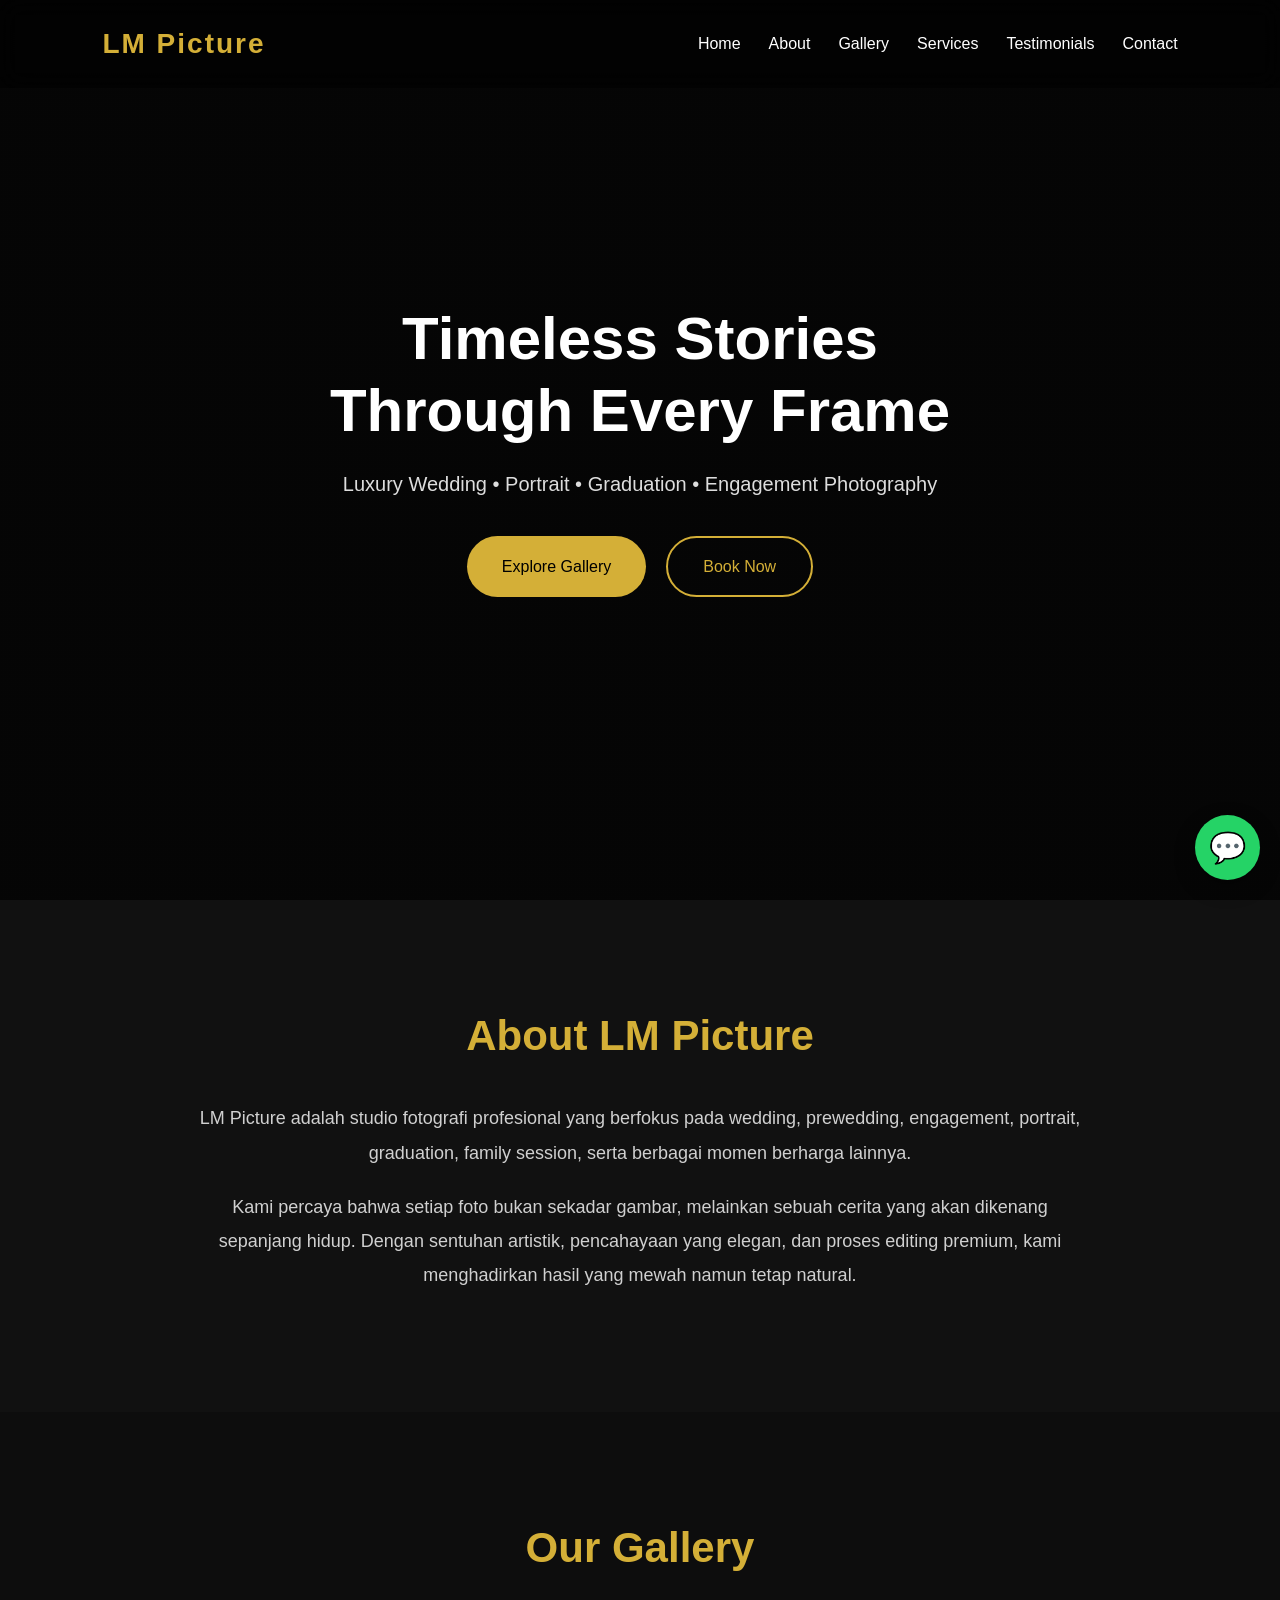
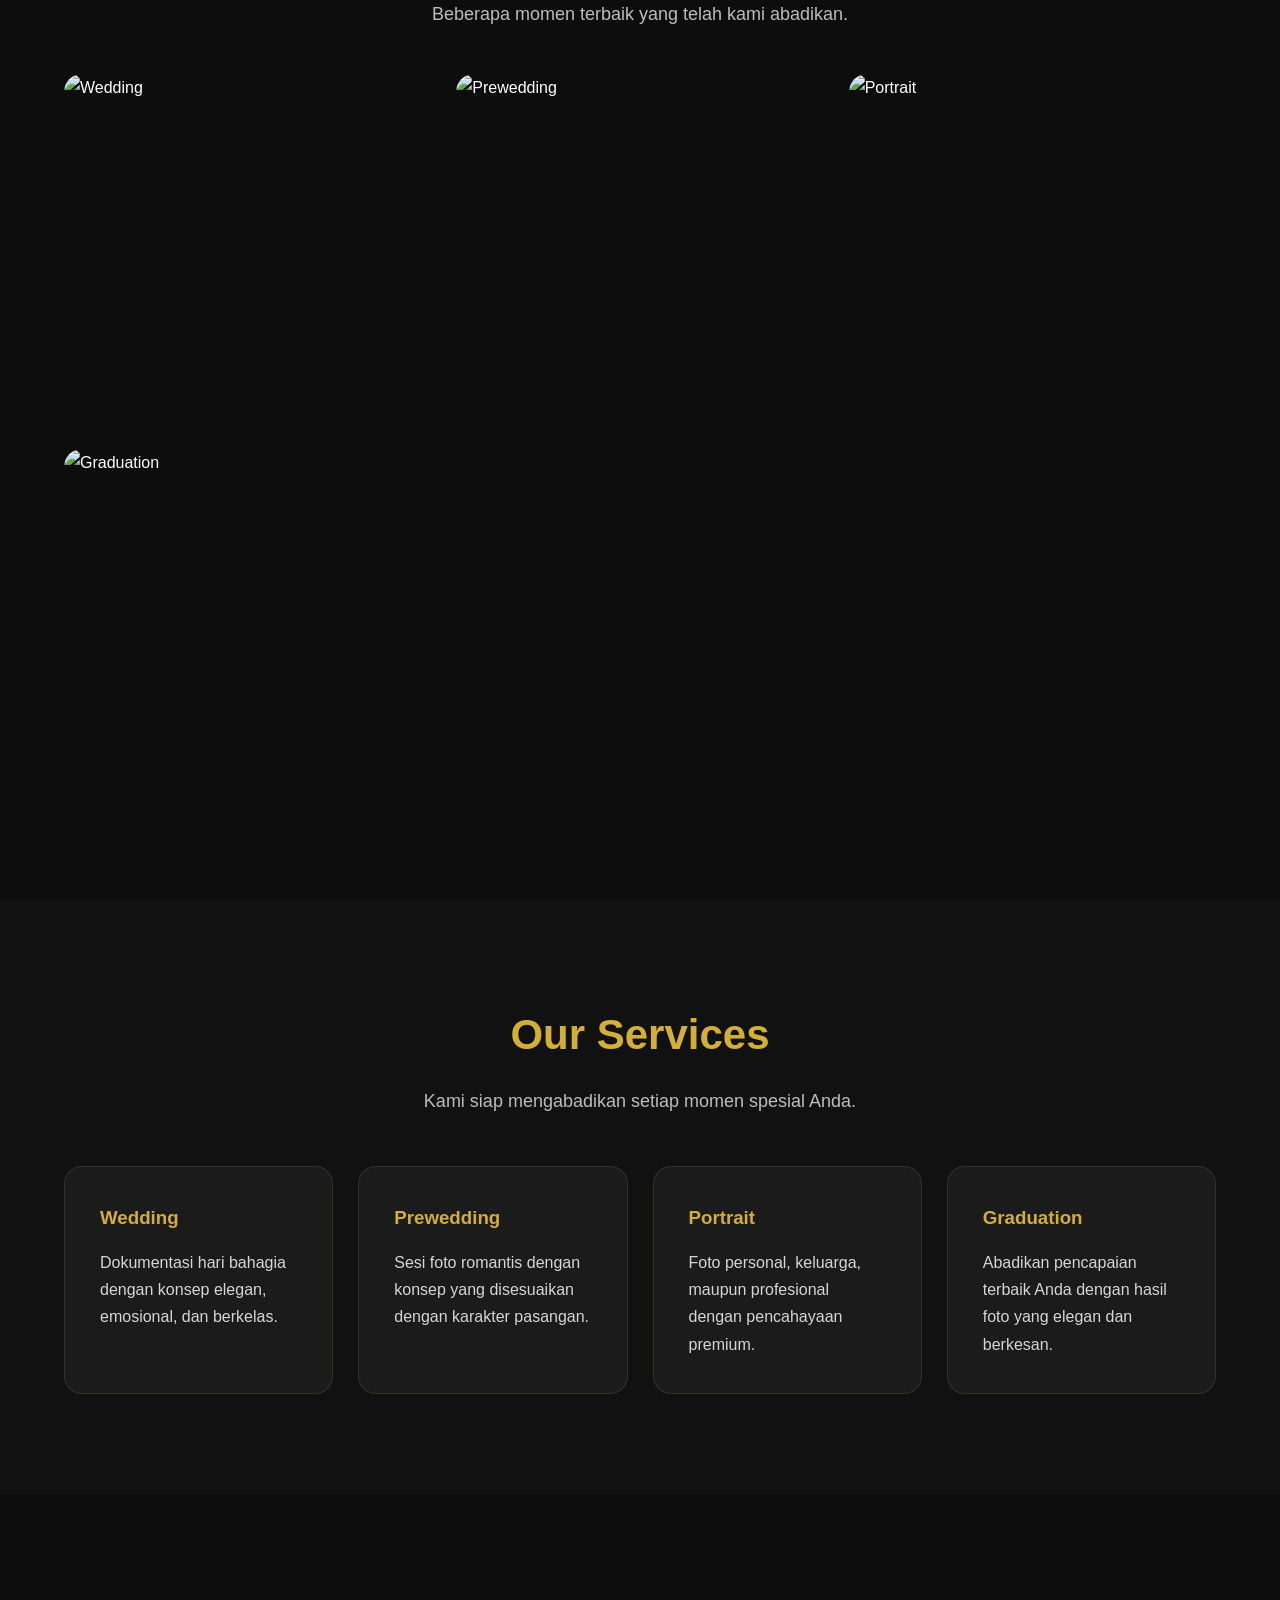
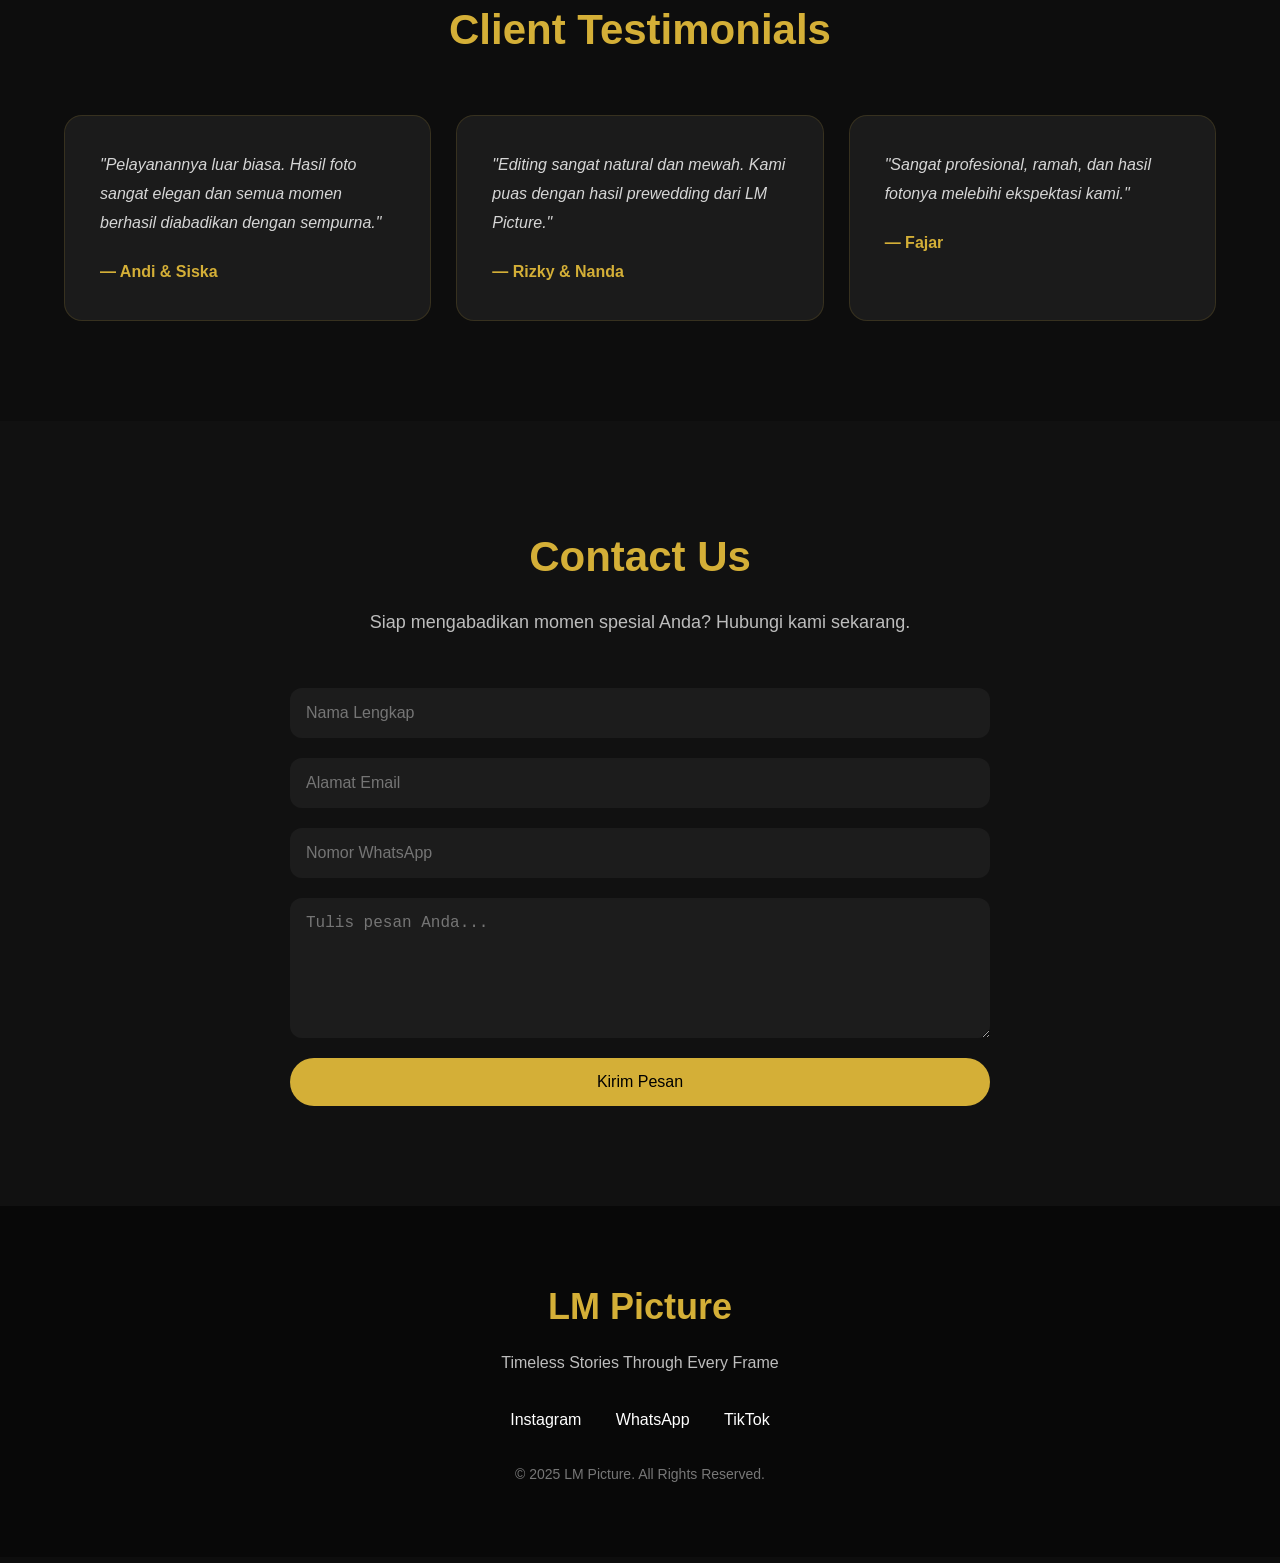
==== index.html @ 42b608bb "Update index.html" ====
<!DOCTYPE html>
<html lang="id">
<head>

    <meta charset="UTF-8">
    <meta name="viewport" content="width=device-width, initial-scale=1.0">
  <meta name="google-site-verification" content="Y_Mm0IVARkYMe7KvD1c83qZyPgPc2Y4p5voaNxa25Vs" /> 

    <title>LM Picture | Luxury Wedding & Portrait Photography</title>

    <meta name="description" content="LM Picture - Jasa fotografi wedding, prewedding, portrait, graduation dan event profesional.">

    <meta name="keywords" content="Wedding Photography, Prewedding, Portrait, Graduation, LM Picture">

    <meta name="author" content="LM Picture">

    <link rel="stylesheet" href="style.css">

</head>

<body>

<!-- ========================= -->
<!-- HEADER -->
<!-- ========================= -->

<header>

    <div class="logo">
        LM Picture
    </div>

    <div class="menu-toggle" id="menu-toggle">
        ☰
    </div>

    <nav id="navbar">

        <a href="#home">Home</a>

        <a href="#about">About</a>

        <a href="#gallery">Gallery</a>

        <a href="#services">Services</a>

        <a href="#testimonials">Testimonials</a>

        <a href="#contact">Contact</a>

    </nav>

</header>


<!-- ========================= -->
<!-- HERO -->
<!-- ========================= -->

<section id="home" class="hero">

    <div class="hero-content">

        <h1>
            Timeless Stories <br>
            Through Every Frame
        </h1>

        <p>
            Luxury Wedding • Portrait • Graduation • Engagement Photography
        </p>

        <div class="hero-buttons">

            <button id="explore">
                Explore Gallery
            </button>

            <a href="#contact" class="btn-secondary">
                Book Now
            </a>

        </div>

    </div>

</section>


<!-- ========================= -->
<!-- ABOUT -->
<!-- ========================= -->

<section id="about" class="about">

    <div class="container">

        <h2>About LM Picture</h2>

        <p>

            LM Picture adalah studio fotografi profesional yang berfokus
            pada wedding, prewedding, engagement, portrait, graduation,
            family session, serta berbagai momen berharga lainnya.

        </p>

        <p>

            Kami percaya bahwa setiap foto bukan sekadar gambar,
            melainkan sebuah cerita yang akan dikenang sepanjang hidup.
            Dengan sentuhan artistik, pencahayaan yang elegan,
            dan proses editing premium,
            kami menghadirkan hasil yang mewah namun tetap natural.

        </p>

    </div>

</section>
<!-- ========================= -->
<!-- GALLERY -->
<!-- ========================= -->

<section id="gallery" class="gallery">

    <div class="container">

        <h2>Our Gallery</h2>

        <p class="section-subtitle">
            Beberapa momen terbaik yang telah kami abadikan.
        </p>

        <div class="gallery-grid">

            <div class="gallery-item">
                <img src="https://images.unsplash.com/photo-1511285560929-80b456fea0bc?auto=format&fit=crop&w=800&q=80" alt="Wedding">
            </div>

            <div class="gallery-item">
                <img src="https://images.unsplash.com/photo-1519741497674-611481863552?auto=format&fit=crop&w=800&q=80" alt="Prewedding">
            </div>

            <div class="gallery-item">
                <img src="https://images.unsplash.com/photo-1520854221256-17451cc331bf?auto=format&fit=crop&w=800&q=80" alt="Portrait">
            </div>

            <div class="gallery-item">
                <img src="https://images.unsplash.com/photo-1515934751635-c81c6bc9a2d8?auto=format&fit=crop&w=800&q=80" alt="Graduation">
            </div>

        </div>

    </div>

</section>

<!-- ========================= -->
<!-- SERVICES -->
<!-- ========================= -->

<section id="services" class="services">

    <div class="container">

        <h2>Our Services</h2>

        <p class="section-subtitle">
            Kami siap mengabadikan setiap momen spesial Anda.
        </p>

        <div class="service-grid">

            <div class="card">
                <h3>Wedding</h3>
                <p>
                    Dokumentasi hari bahagia dengan konsep elegan,
                    emosional, dan berkelas.
                </p>
            </div>

            <div class="card">
                <h3>Prewedding</h3>
                <p>
                    Sesi foto romantis dengan konsep yang disesuaikan
                    dengan karakter pasangan.
                </p>
            </div>

            <div class="card">
                <h3>Portrait</h3>
                <p>
                    Foto personal, keluarga, maupun profesional
                    dengan pencahayaan premium.
                </p>
            </div>

            <div class="card">
                <h3>Graduation</h3>
                <p>
                    Abadikan pencapaian terbaik Anda dengan hasil
                    foto yang elegan dan berkesan.
                </p>
            </div>

        </div>

    </div>

</section>

<!-- ========================= -->
<!-- TESTIMONIALS -->
<!-- ========================= -->

<section id="testimonials" class="testimonials">

    <div class="container">

        <h2>Client Testimonials</h2>

        <div class="testimonial-grid">

            <div class="testimonial-card">

                <p>
                    "Pelayanannya luar biasa. Hasil foto sangat elegan
                    dan semua momen berhasil diabadikan dengan sempurna."
                </p>

                <h4>— Andi & Siska</h4>

            </div>

            <div class="testimonial-card">

                <p>
                    "Editing sangat natural dan mewah. Kami puas dengan
                    hasil prewedding dari LM Picture."
                </p>

                <h4>— Rizky & Nanda</h4>

            </div>

            <div class="testimonial-card">

                <p>
                    "Sangat profesional, ramah, dan hasil fotonya
                    melebihi ekspektasi kami."
                </p>

                <h4>— Fajar</h4>

            </div>

        </div>

    </div>

</section>
<!-- ========================= -->
<!-- CONTACT -->
<!-- ========================= -->

<section id="contact" class="contact">

    <div class="container">

        <h2>Contact Us</h2>

        <p class="section-subtitle">
            Siap mengabadikan momen spesial Anda? Hubungi kami sekarang.
        </p>

        <form id="contact-form">

            <input
                type="text"
                placeholder="Nama Lengkap"
                required
            >

            <input
                type="email"
                placeholder="Alamat Email"
                required
            >

            <input
                type="text"
                placeholder="Nomor WhatsApp"
            >

            <textarea
                rows="6"
                placeholder="Tulis pesan Anda..."
                required
            ></textarea>

            <button type="submit">
                Kirim Pesan
            </button>

        </form>

    </div>

</section>

<!-- ========================= -->
<!-- FOOTER -->
<!-- ========================= -->

<footer>

    <div class="container">

        <h2>LM Picture</h2>

        <p>
            Timeless Stories Through Every Frame
        </p>

        <div class="footer-links">

            <a
                href="https://instagram.com/"
                target="_blank"
            >
                Instagram
            </a>

            <a
                href="https://wa.me/6285184299848"
                target="_blank"
            >
                WhatsApp
            </a>

            <a
                href="https://tiktok.com/"
                target="_blank"
            >
                TikTok
            </a>

        </div>

        <p class="copyright">

            © 2025 LM Picture.
            All Rights Reserved.

        </p>

    </div>

</footer>

<!-- ========================= -->
<!-- FLOATING WHATSAPP -->
<!-- ========================= -->

<a
    href="https://wa.me/6285184299848"
    class="wa-button"
    target="_blank"
    aria-label="Chat WhatsApp"
>
    💬
</a>

<!-- ========================= -->
<!-- JAVASCRIPT -->
<!-- ========================= -->

<script src="script.js"></script>

</body>
</html>
---- style.css ----
/* =======================================
   LM Picture v1.0
   Luxury Photography Website
======================================= */

/* ===== RESET ===== */

*{
    margin:0;
    padding:0;
    box-sizing:border-box;
}

html{
    scroll-behavior:smooth;
}

body{
    font-family:Arial, Helvetica, sans-serif;
    background:#0d0d0d;
    color:#ffffff;
    line-height:1.7;
}

/* ===== CONTAINER ===== */

.container{
    width:90%;
    max-width:1200px;
    margin:auto;
}

/* ===== HEADER ===== */

header{
    position:fixed;
    top:0;
    left:0;
    width:100%;
    padding:20px 8%;
    display:flex;
    justify-content:space-between;
    align-items:center;
    background:rgba(0,0,0,.55);
    backdrop-filter:blur(12px);
    z-index:1000;
}

.logo{
    font-size:28px;
    font-weight:bold;
    letter-spacing:2px;
    color:#d4af37;
}

nav{
    display:flex;
    gap:28px;
}

nav a{
    color:#ffffff;
    text-decoration:none;
    transition:.3s;
    font-size:16px;
}

nav a:hover{
    color:#d4af37;
}

.menu-toggle{
    display:none;
    font-size:30px;
    color:white;
    cursor:pointer;
}

/* ===== HERO ===== */

.hero{
    min-height:100vh;
    display:flex;
    justify-content:center;
    align-items:center;
    text-align:center;
    padding:120px 20px;

    background:
    linear-gradient(
        rgba(0,0,0,.60),
        rgba(0,0,0,.60)
    ),

    url("https://images.unsplash.com/photo-1511285560929-80b456fea0bc?auto=format&fit=crop&w=1600&q=80");

    background-size:cover;
    background-position:center;
}

.hero-content{
    max-width:850px;
}

.hero h1{
    font-size:60px;
    margin-bottom:20px;
    line-height:1.2;
}

.hero p{
    color:#dddddd;
    font-size:20px;
    margin-bottom:35px;
}

.hero-buttons{
    display:flex;
    justify-content:center;
    gap:20px;
    flex-wrap:wrap;
}

button,
.btn-secondary{

    padding:15px 35px;

    border:none;

    border-radius:40px;

    text-decoration:none;

    cursor:pointer;

    transition:.3s;

    font-size:16px;
}

button{
    background:#d4af37;
    color:black;
}

button:hover{
    transform:translateY(-4px);
}

.btn-secondary{
    border:2px solid #d4af37;
    color:#d4af37;
}

.btn-secondary:hover{
    background:#d4af37;
    color:black;
}
/* =======================================
   ABOUT
======================================= */

.about{
    padding:100px 0;
    background:#111111;
}

.about h2{
    text-align:center;
    font-size:42px;
    color:#d4af37;
    margin-bottom:30px;
}

.about p{
    max-width:900px;
    margin:20px auto;
    text-align:center;
    color:#d0d0d0;
    font-size:18px;
    line-height:1.9;
}

/* =======================================
   GALLERY
======================================= */

.gallery{
    padding:100px 0;
    background:#0d0d0d;
}

.gallery h2{
    text-align:center;
    font-size:42px;
    color:#d4af37;
}

.section-subtitle{
    text-align:center;
    color:#bdbdbd;
    margin:15px 0 45px;
    font-size:18px;
}

.gallery-grid{
    display:grid;
    grid-template-columns:repeat(auto-fit,minmax(280px,1fr));
    gap:25px;
}

.gallery-item{
    overflow:hidden;
    border-radius:18px;
    cursor:pointer;
    position:relative;
}

.gallery-item img{
    width:100%;
    height:350px;
    object-fit:cover;
    display:block;
    transition:transform .5s ease;
}

.gallery-item:hover img{
    transform:scale(1.08);
}

.gallery-item::after{
    content:"";
    position:absolute;
    inset:0;
    background:rgba(212,175,55,.15);
    opacity:0;
    transition:.4s;
}

.gallery-item:hover::after{
    opacity:1;
}
/* =======================================
   SERVICES
======================================= */

.services{
    padding:100px 0;
    background:#111111;
}

.services h2{
    text-align:center;
    font-size:42px;
    color:#d4af37;
}

.service-grid{
    margin-top:50px;
    display:grid;
    grid-template-columns:repeat(auto-fit,minmax(250px,1fr));
    gap:25px;
}

.card{
    background:#1b1b1b;
    padding:35px;
    border-radius:18px;
    border:1px solid rgba(212,175,55,.15);
    transition:.35s;
}

.card:hover{
    transform:translateY(-8px);
    border-color:#d4af37;
    box-shadow:0 15px 35px rgba(212,175,55,.18);
}

.card h3{
    color:#d4af37;
    margin-bottom:15px;
}

.card p{
    color:#d6d6d6;
}


/* =======================================
   TESTIMONIAL
======================================= */

.testimonials{
    padding:100px 0;
    background:#0d0d0d;
}

.testimonials h2{
    text-align:center;
    font-size:42px;
    color:#d4af37;
    margin-bottom:50px;
}

.testimonial-grid{
    display:grid;
    grid-template-columns:repeat(auto-fit,minmax(280px,1fr));
    gap:25px;
}

.testimonial-card{
    background:#1b1b1b;
    padding:35px;
    border-radius:18px;
    border:1px solid rgba(212,175,55,.15);
    transition:.35s;
}

.testimonial-card:hover{
    transform:translateY(-8px);
    border-color:#d4af37;
}

.testimonial-card p{
    color:#d6d6d6;
    line-height:1.8;
    font-style:italic;
}

.testimonial-card h4{
    margin-top:20px;
    color:#d4af37;
}


/* =======================================
   CONTACT
======================================= */

.contact{
    padding:100px 0;
    background:#111111;
}

.contact h2{
    text-align:center;
    font-size:42px;
    color:#d4af37;
}

form{
    max-width:700px;
    margin:50px auto 0;
    display:flex;
    flex-direction:column;
    gap:20px;
}

input,
textarea{
    padding:16px;
    border:none;
    border-radius:12px;
    background:#1c1c1c;
    color:white;
    font-size:16px;
}

input:focus,
textarea:focus{
    outline:2px solid #d4af37;
}


/* =======================================
   FOOTER
======================================= */

footer{
    background:#080808;
    padding:70px 0;
    text-align:center;
}

footer h2{
    color:#d4af37;
    font-size:36px;
}

footer p{
    color:#bdbdbd;
    margin-top:12px;
}

.footer-links{
    margin:30px 0;
}

.footer-links a{
    color:white;
    text-decoration:none;
    margin:0 15px;
    transition:.3s;
}

.footer-links a:hover{
    color:#d4af37;
}

.copyright{
    margin-top:30px;
    font-size:14px;
    color:#777;
}


/* =======================================
   WHATSAPP
======================================= */

.wa-button{
    position:fixed;
    right:20px;
    bottom:20px;
    width:65px;
    height:65px;
    border-radius:50%;
    background:#25D366;
    color:white;
    text-decoration:none;
    display:flex;
    justify-content:center;
    align-items:center;
    font-size:30px;
    box-shadow:0 8px 20px rgba(0,0,0,.35);
    transition:.3s;
    z-index:999;
}

.wa-button:hover{
    transform:scale(1.1);
}


/* =======================================
   SCROLL ANIMATION
======================================= */

.fade{
    opacity:0;
    transform:translateY(40px);
    transition:.8s;
}

.fade.show{
    opacity:1;
    transform:translateY(0);
}


/* =======================================
   MOBILE RESPONSIVE
======================================= */

@media (max-width:768px){

    header{
        padding:18px 6%;
    }

    .menu-toggle{
        display:block;
        z-index:1001;
    }

    nav{
        display:none;
        flex-direction:column;
        position:absolute;
        top:75px;
        left:0;
        width:100%;
        background:#111111;
        padding:20px 0;
        text-align:center;
    }

    nav.active{
        display:flex;
    }

    nav a{
        margin:12px 0;
    }

    .hero h1{
        font-size:42px;
    }

    .hero p{
        font-size:18px;
    }

    .hero-buttons{
        flex-direction:column;
        align-items:center;
    }

    .gallery-item img{
        height:250px;
    }

}
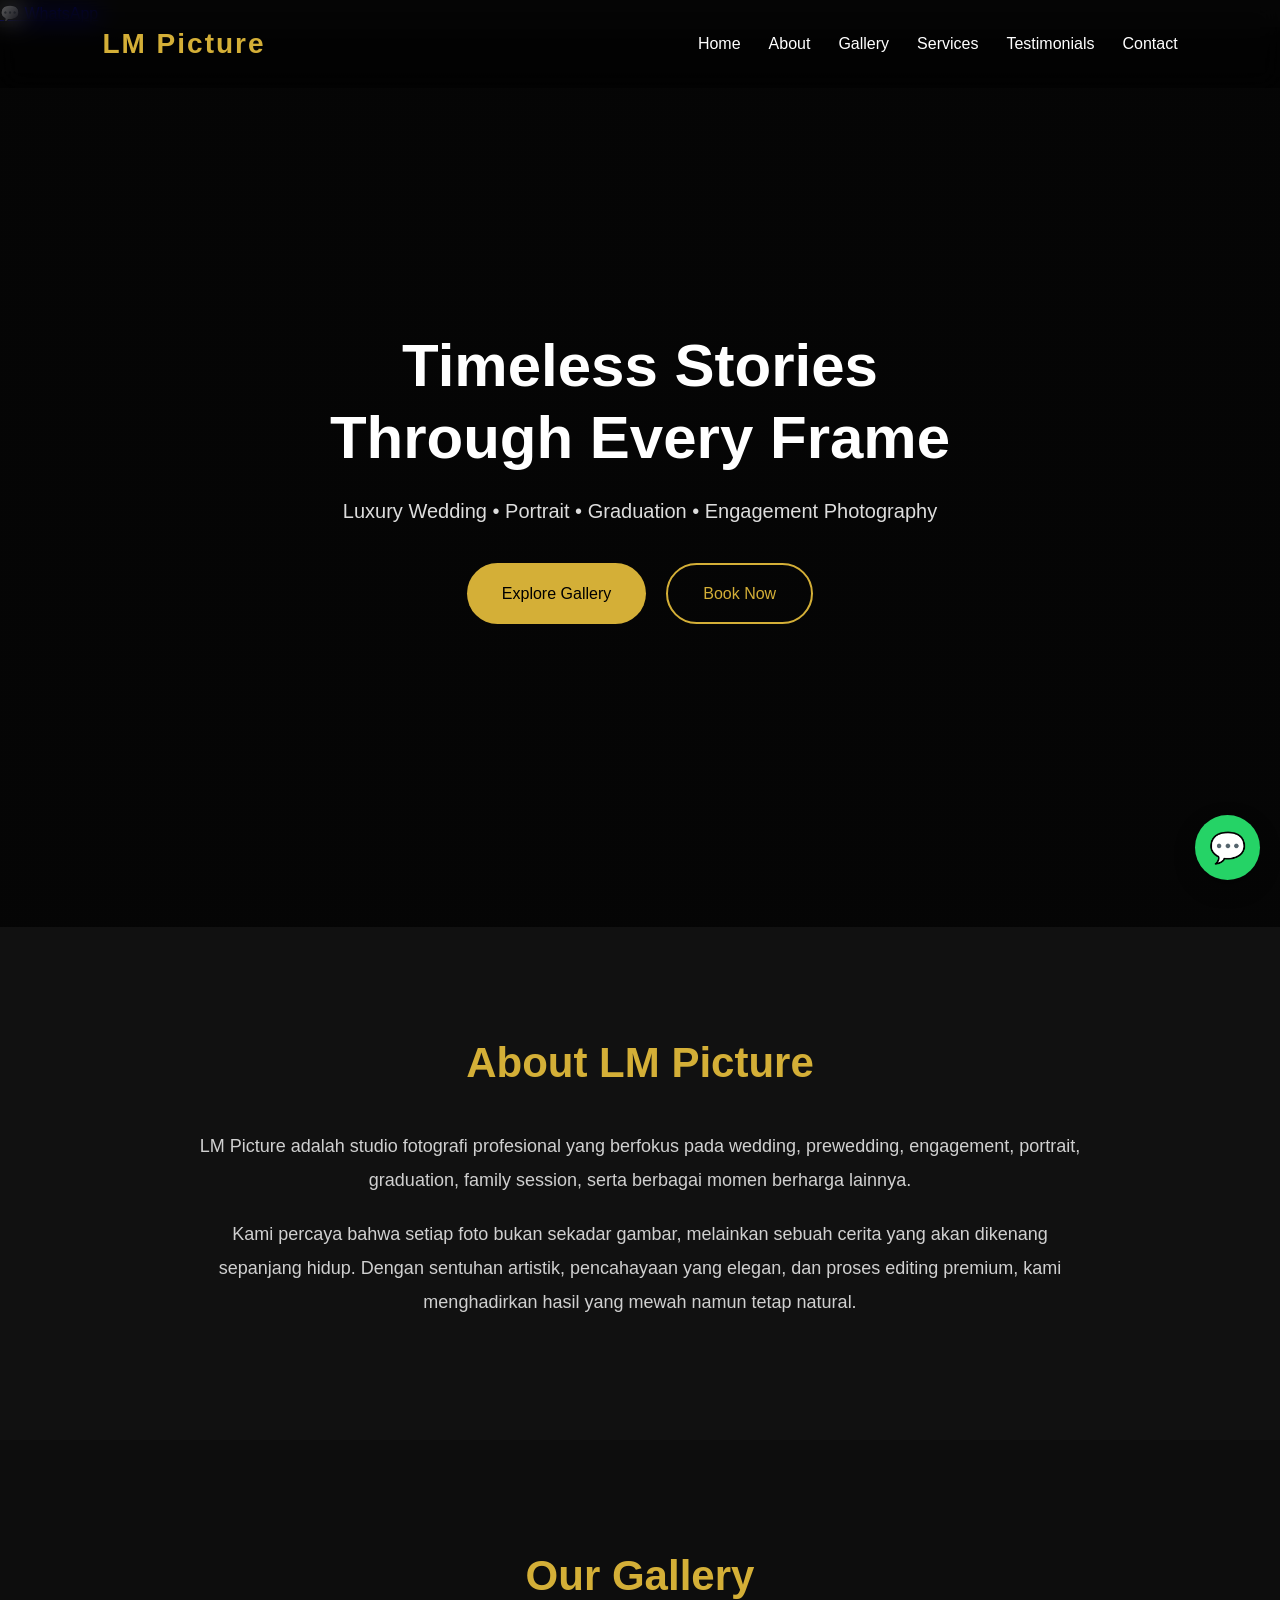
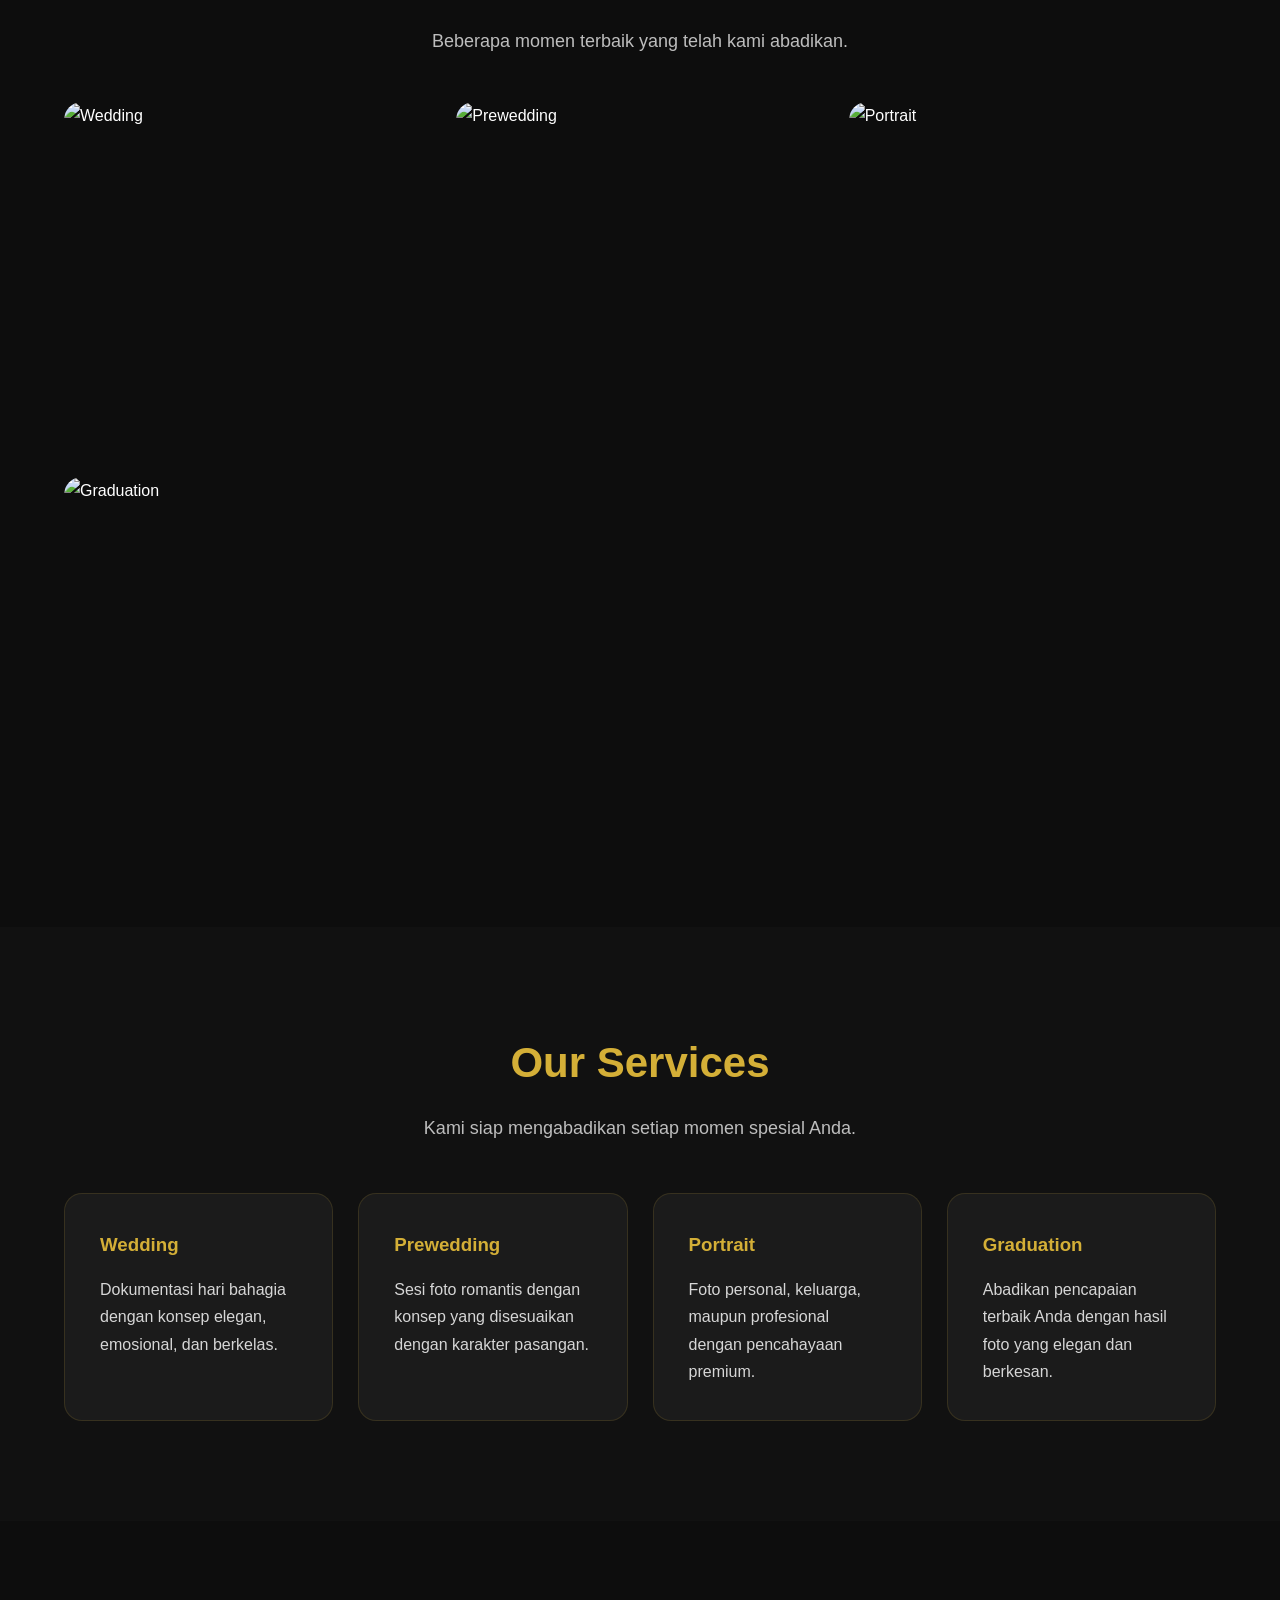
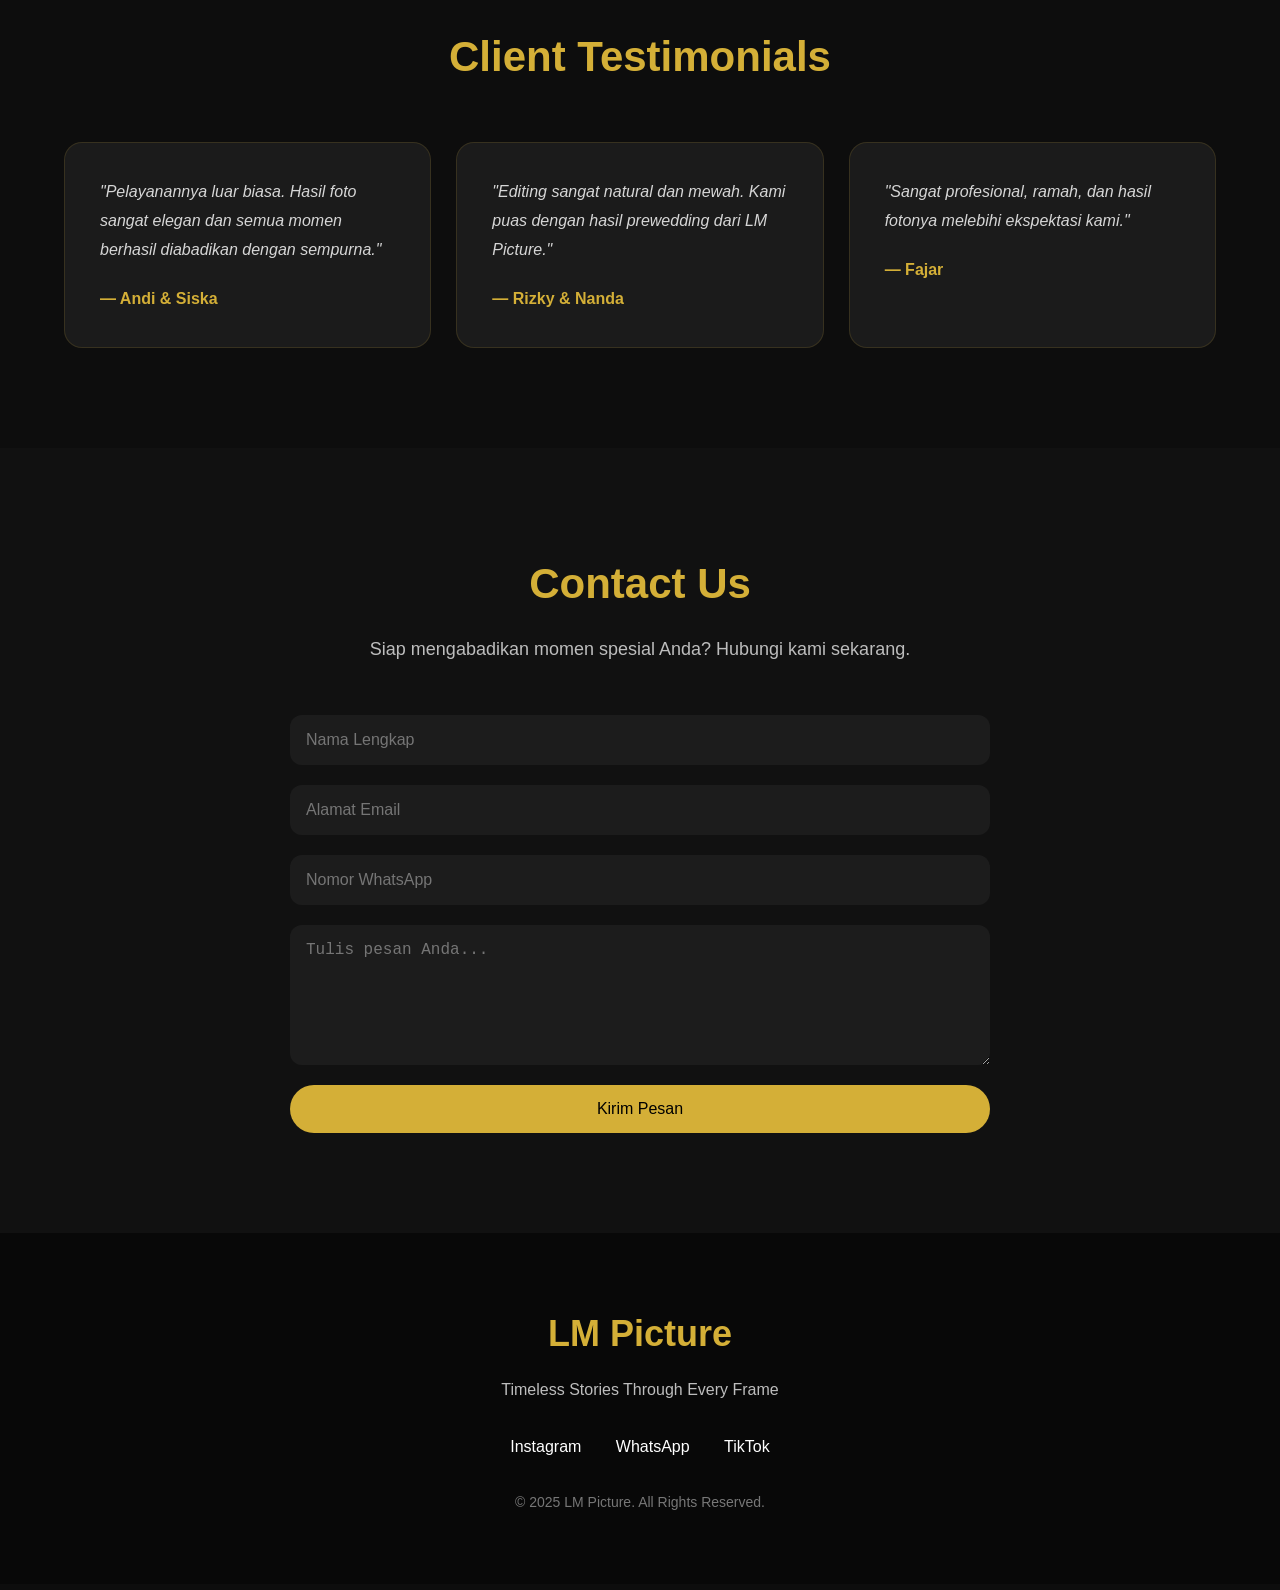
==== commit 7e06a58a: "Update index.html" ====
--- a/index.html
+++ b/index.html
@@ -4,7 +4,7 @@
 
     <meta charset="UTF-8">
     <meta name="viewport" content="width=device-width, initial-scale=1.0">
-  <meta name="google-site-verification" content="Y_Mm0IVARkYMe7KvD1c83qZyPgPc2Y4p5voaNxa25Vs" /> 
+  <meta name="google-site-verification" content="sY4dH1bZcWckP9kSJES3yYrC4U7KrTXXErWtkHQM9bQ" />
 
     <title>LM Picture | Luxury Wedding & Portrait Photography</title>
 
@@ -17,7 +17,12 @@
     <link rel="stylesheet" href="style.css">
 
 </head>
-
+<!-- Floating WhatsApp Button -->
+<a href="https://wa.me/6285184299848?text=Halo%20LM%20Picture,%20saya%20tertarik%20menggunakan%20jasa%20fotografi."
+   class="whatsapp-float"
+   target="_blank">
+    💬 WhatsApp
+</a>
 <body>
 
 <!-- ========================= -->
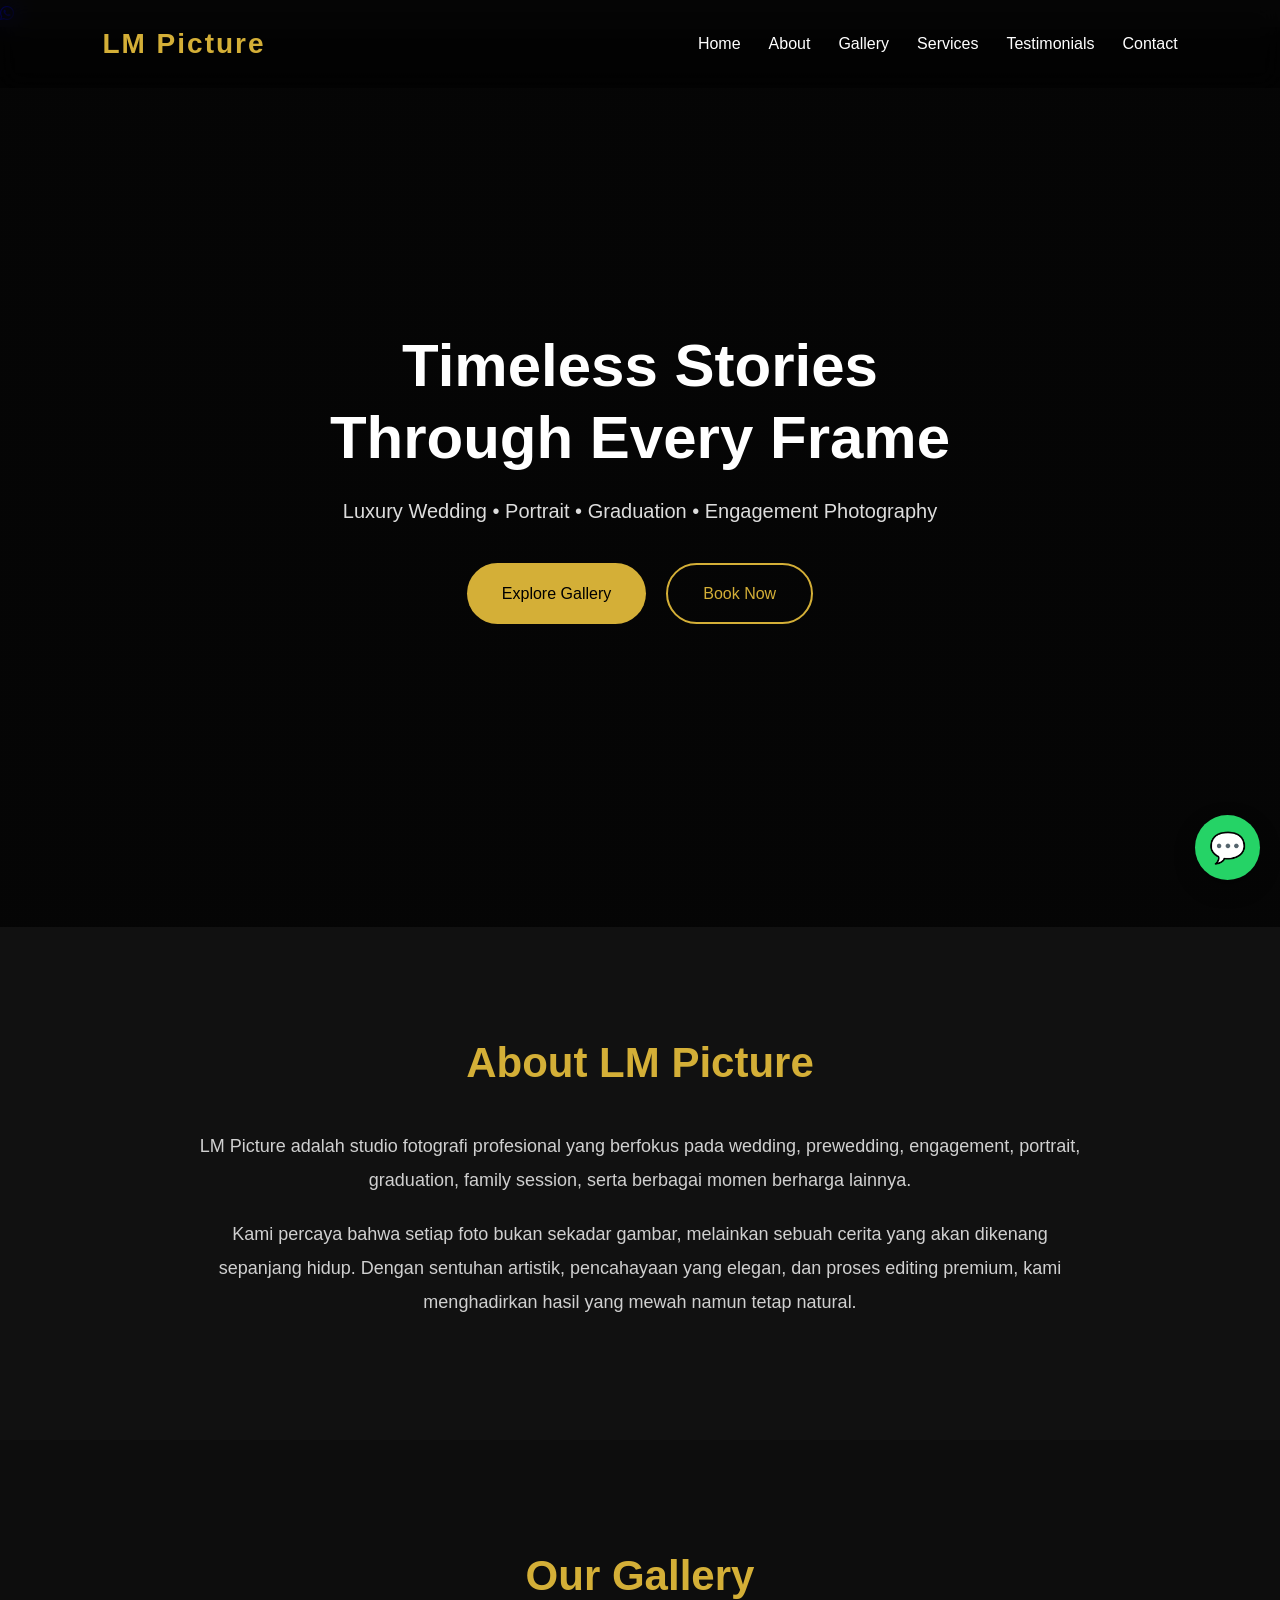
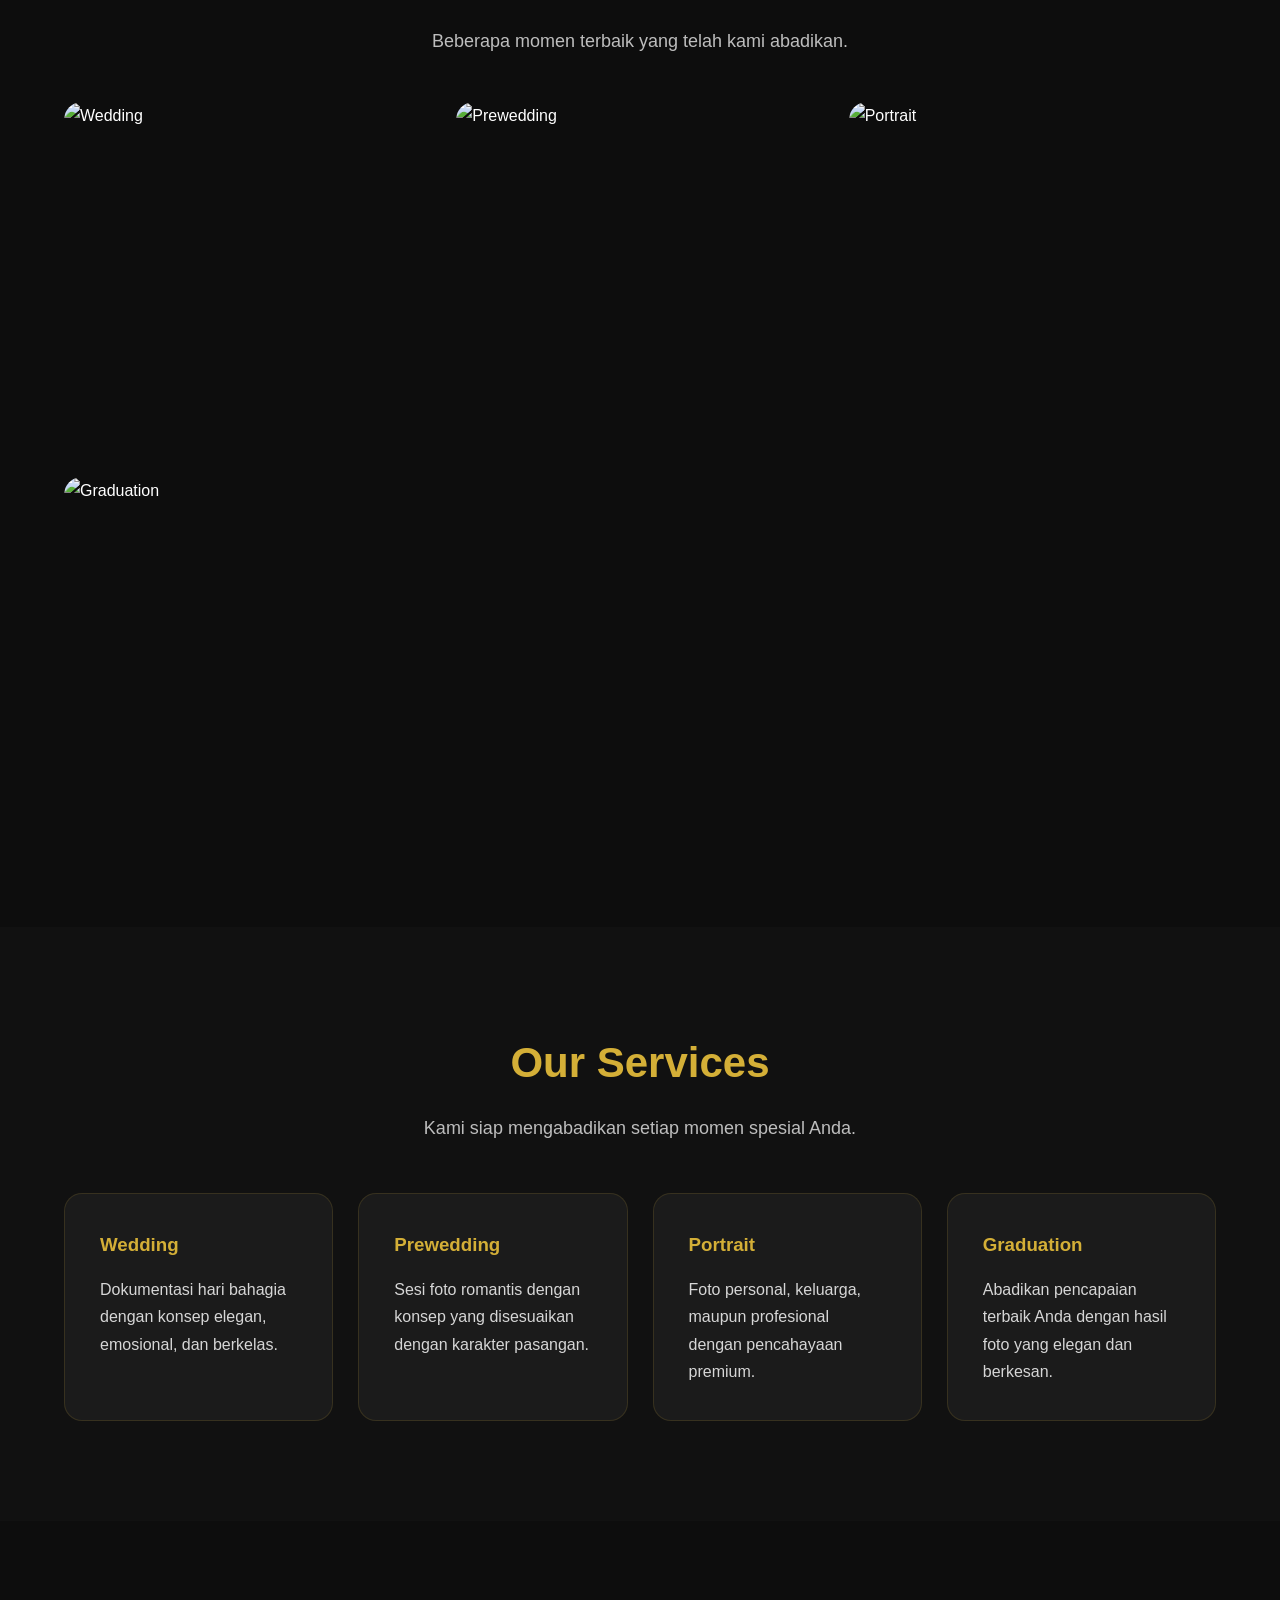
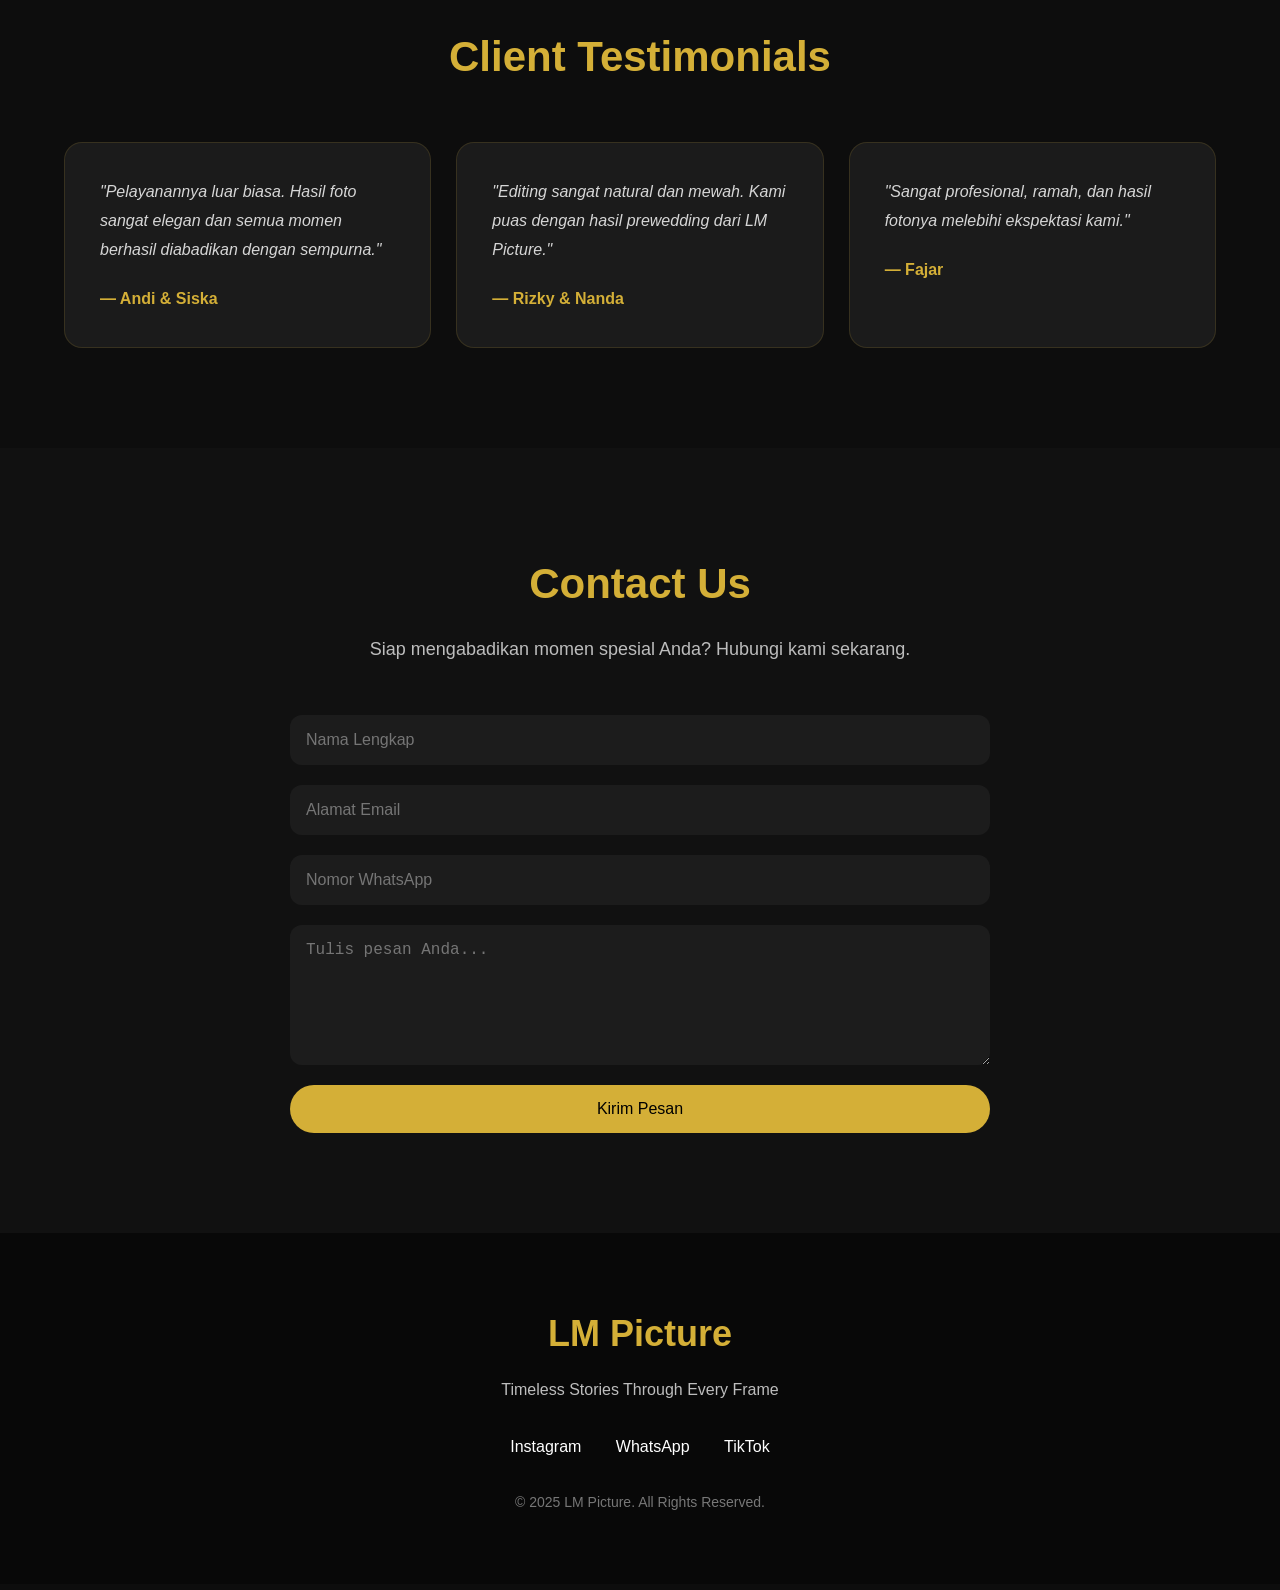
==== commit e02d2680: "Update index.html" ====
--- a/index.html
+++ b/index.html
@@ -1,6 +1,8 @@
 <!DOCTYPE html>
 <html lang="id">
 <head>
+    <link rel="stylesheet" href="https://cdnjs.cloudflare.com/ajax/libs/font-awesome/6.7.2/css/all.min.css">
+    
 
     <meta charset="UTF-8">
     <meta name="viewport" content="width=device-width, initial-scale=1.0">
@@ -17,11 +19,11 @@
     <link rel="stylesheet" href="style.css">
 
 </head>
-<!-- Floating WhatsApp Button -->
 <a href="https://wa.me/6285184299848?text=Halo%20LM%20Picture,%20saya%20tertarik%20menggunakan%20jasa%20fotografi."
    class="whatsapp-float"
-   target="_blank">
-    💬 WhatsApp
+   target="_blank"
+   aria-label="Chat via WhatsApp">
+    <i class="fab fa-whatsapp"></i>
 </a>
 <body>
 
--- a/style.css
+++ b/style.css
@@ -509,6 +509,25 @@
 
     .gallery-item img{
         height:250px;
-    }
-
-}+    }.whatsapp-float {
+    position: fixed;
+    bottom: 20px;
+    right: 20px;
+    background: #25D366;
+    color: white;
+    padding: 14px 20px;
+    border-radius: 50px;
+    text-decoration: none;
+    font-weight: bold;
+    font-family: Arial, sans-serif;
+    box-shadow: 0 4px 12px rgba(0,0,0,.3);
+    z-index: 9999;
+    transition: 0.3s;
+}
+
+.whatsapp-float:hover {
+    background: #1ebe5d;
+    transform: scale(1.05);
+}
+
+}
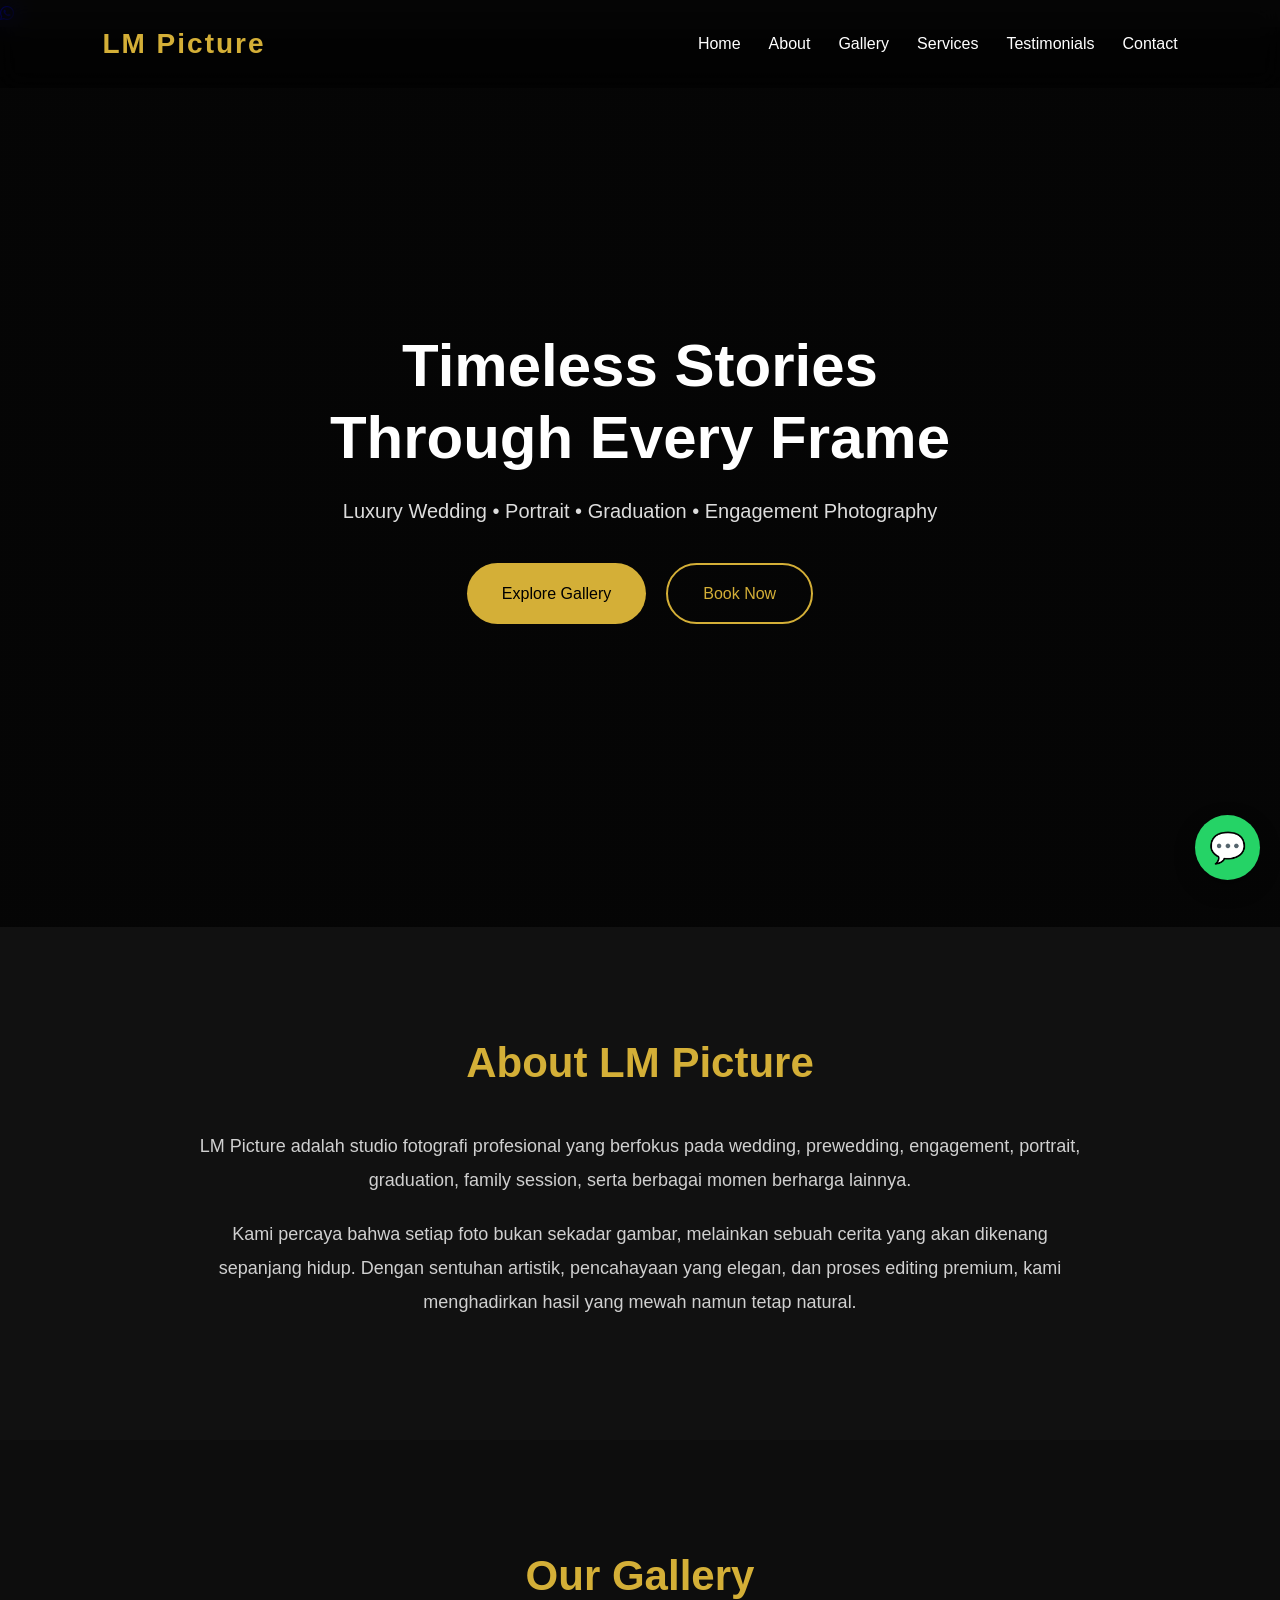
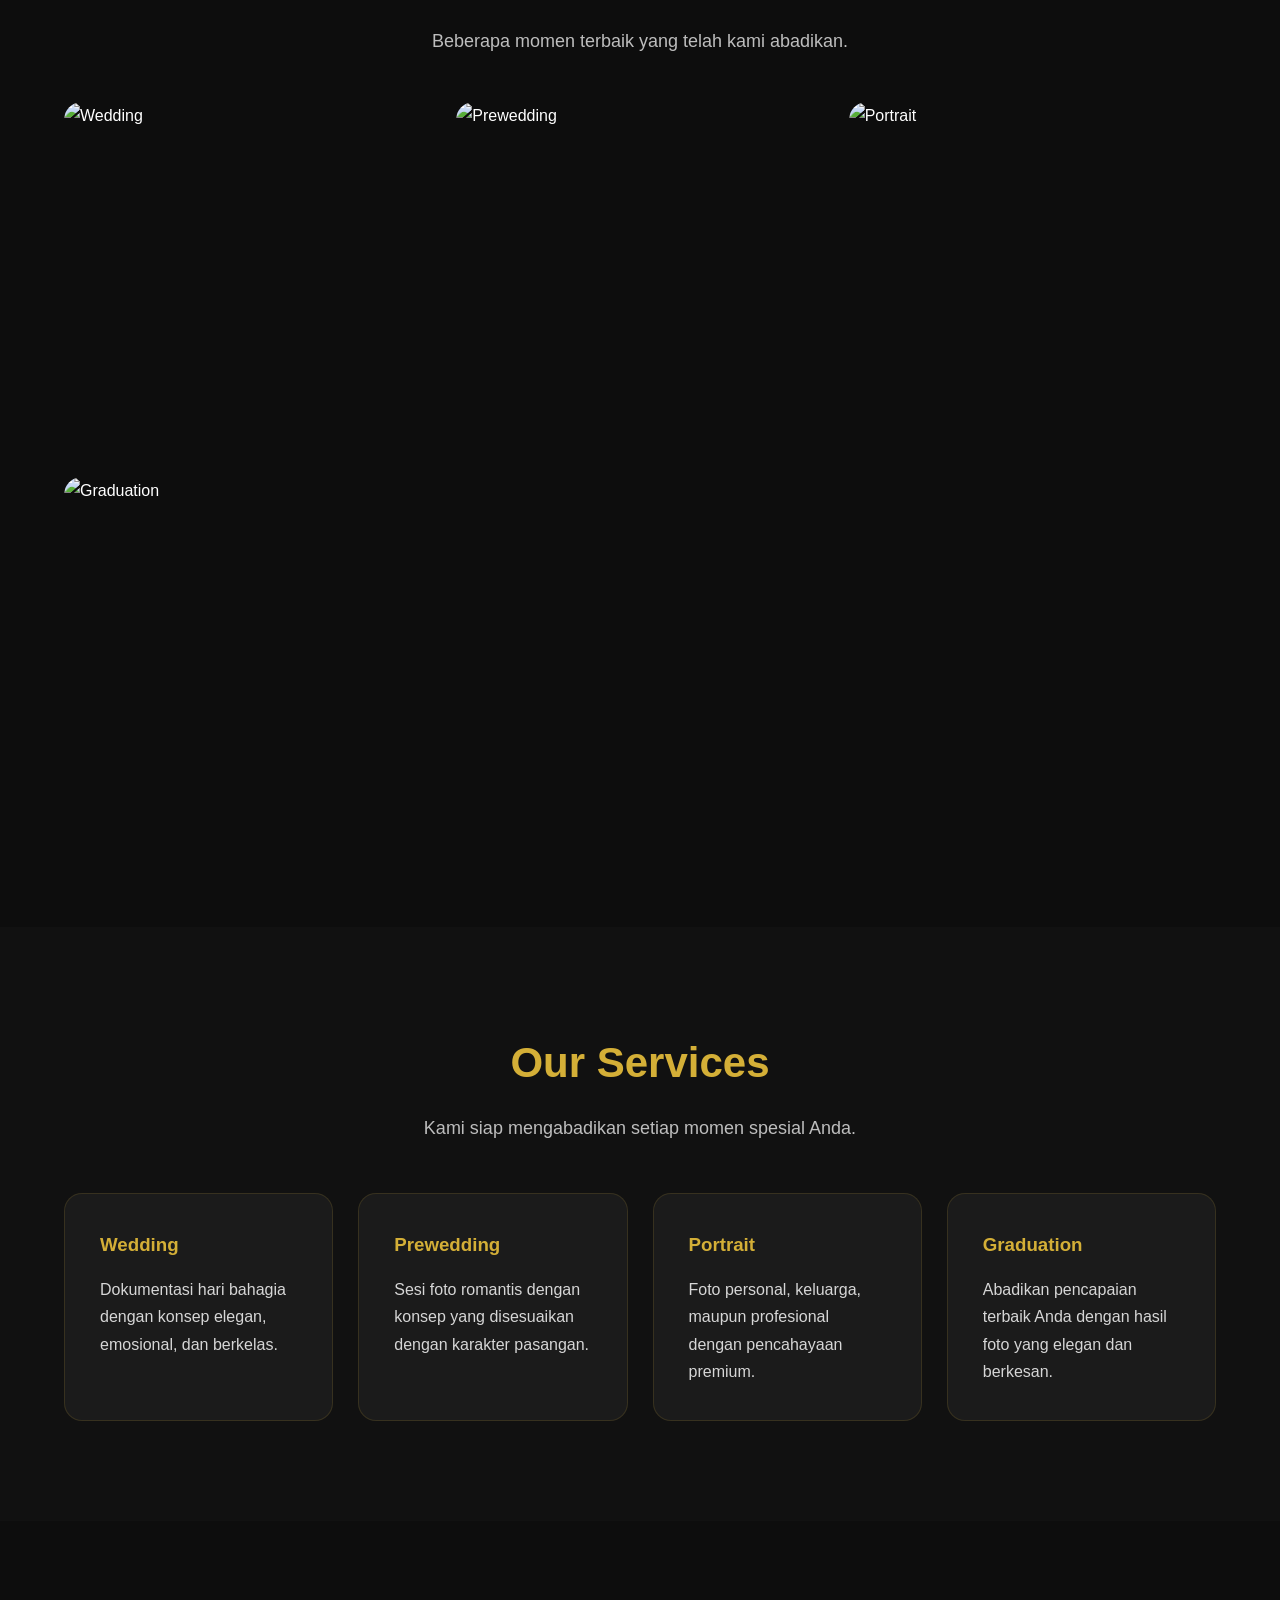
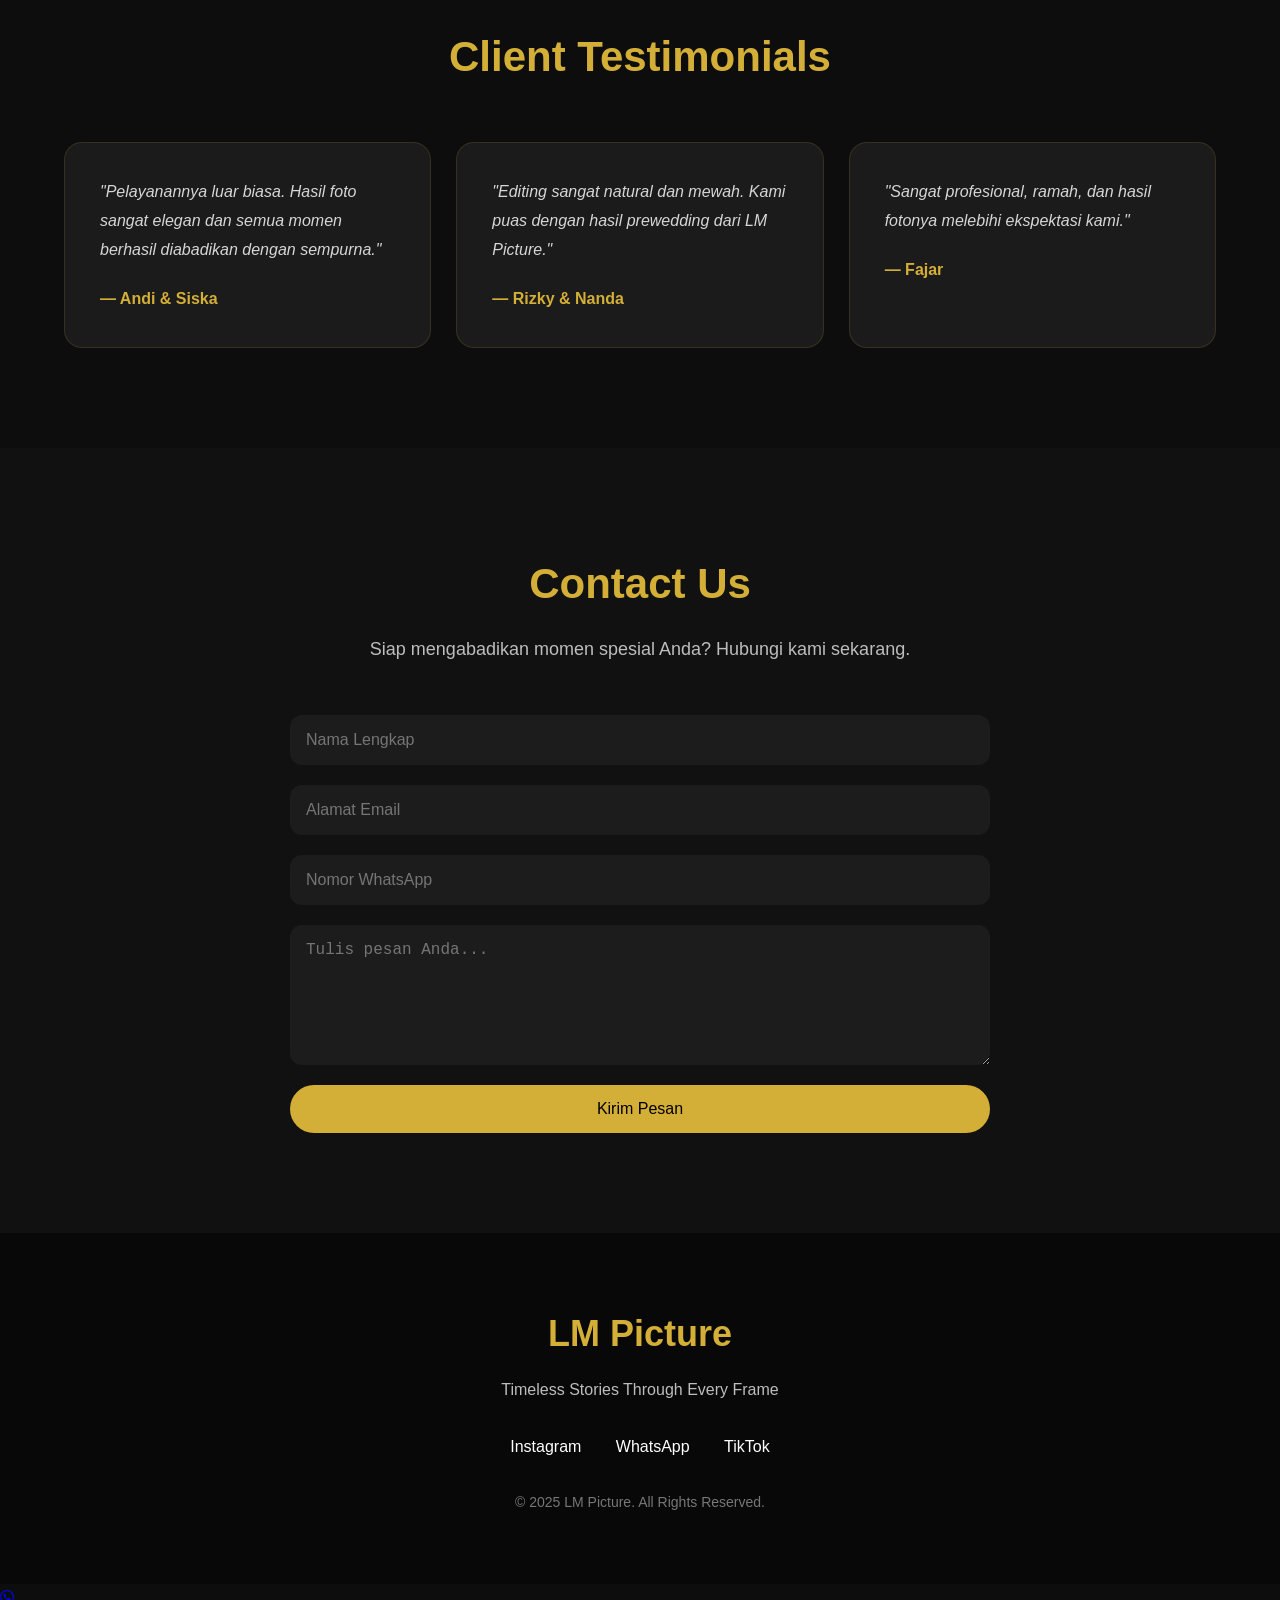
==== commit 7f881c7e: "Update index.html" ====
--- a/index.html
+++ b/index.html
@@ -387,3 +387,14 @@
 
 </body>
 </html>
+<script src="script.js"></script>
+
+<a href="https://wa.me/6285184299848?text=Halo%20LM%20Picture,%20saya%20tertarik%20menggunakan%20jasa%20fotografi."
+   class="whatsapp-float"
+   target="_blank"
+   aria-label="Chat via WhatsApp">
+    <i class="fab fa-whatsapp"></i>
+</a>
+
+</body>
+</html>
--- a/style.css
+++ b/style.css
@@ -528,6 +528,28 @@
 .whatsapp-float:hover {
     background: #1ebe5d;
     transform: scale(1.05);
-}
-
-}
+}.whatsapp-float{
+    position:fixed;
+    width:60px;
+    height:60px;
+    bottom:25px;
+    right:25px;
+    background:#25D366;
+    color:#fff;
+    border-radius:50%;
+    display:flex;
+    justify-content:center;
+    align-items:center;
+    text-decoration:none;
+    font-size:32px;
+    box-shadow:0 5px 15px rgba(0,0,0,.3);
+    z-index:9999;
+    transition:.3s;
+}
+
+.whatsapp-float:hover{
+    transform:scale(1.1);
+    background:#20ba5a;
+}
+
+}
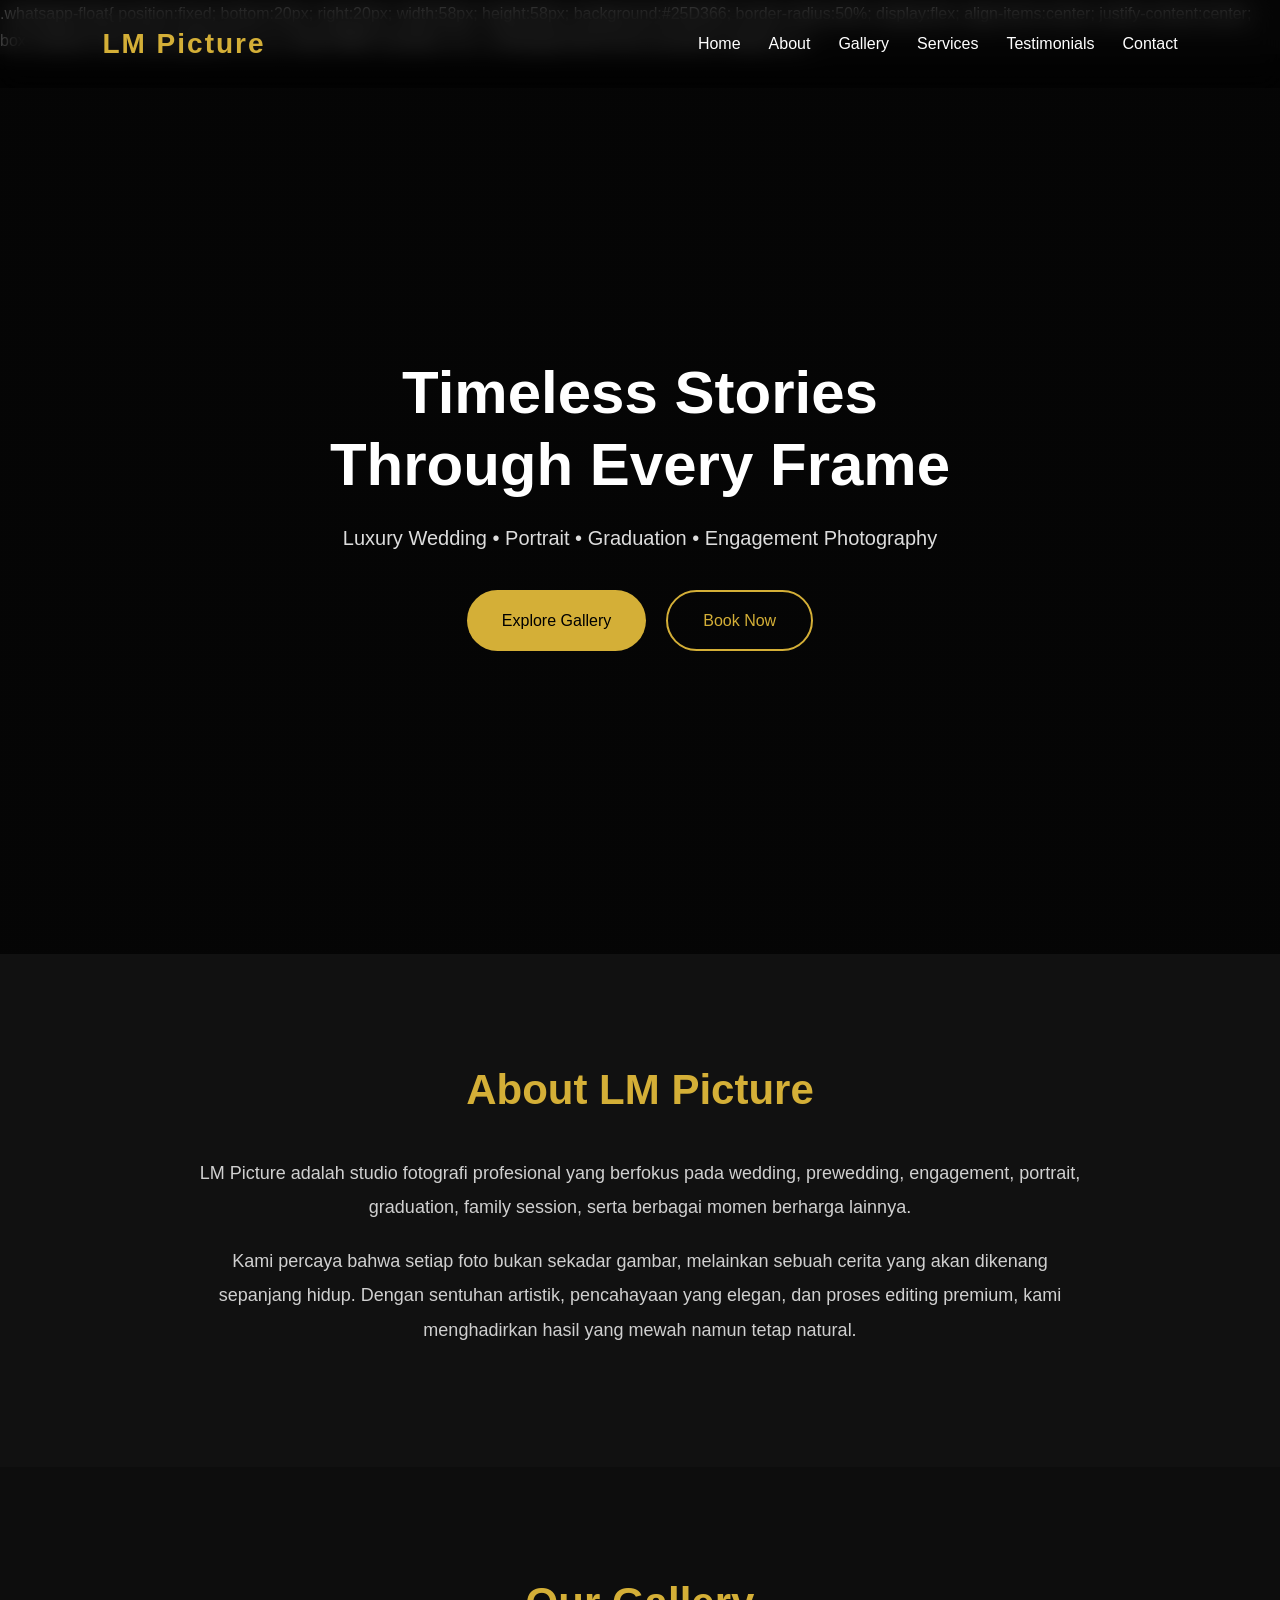
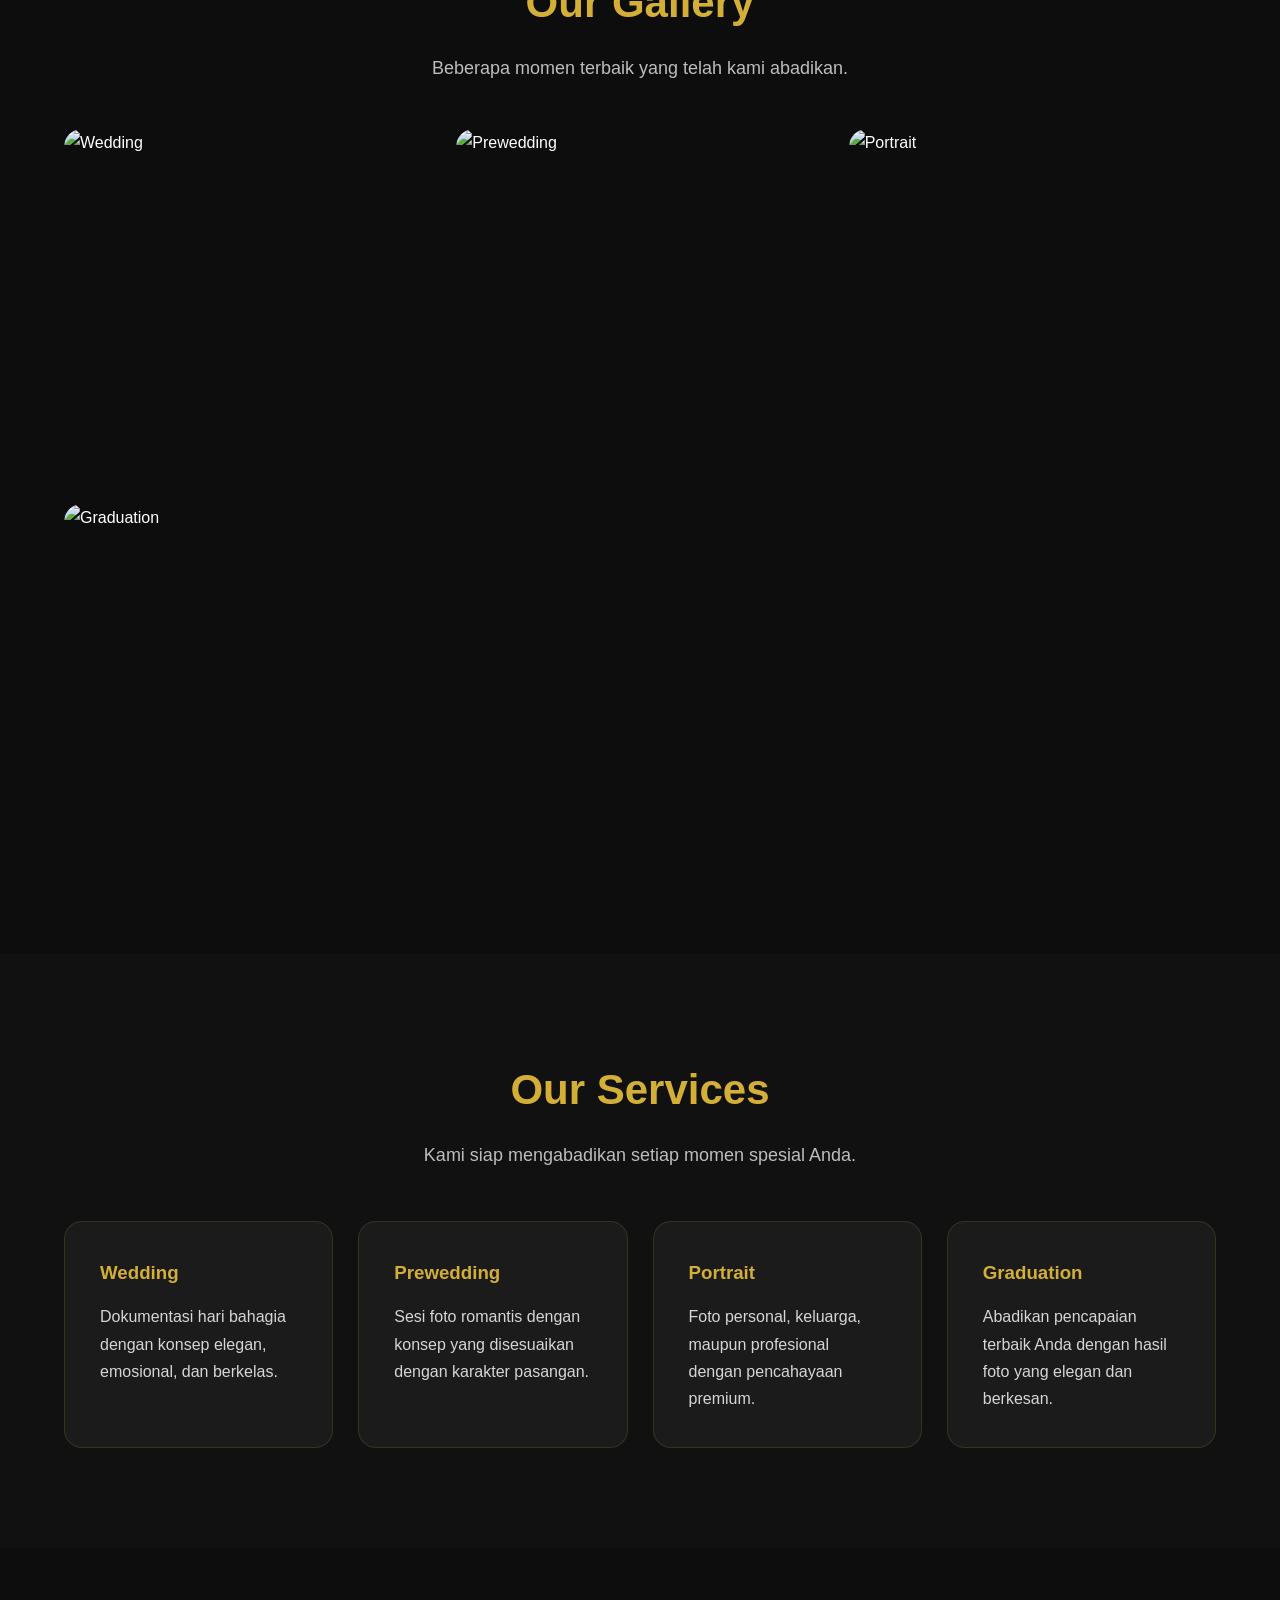
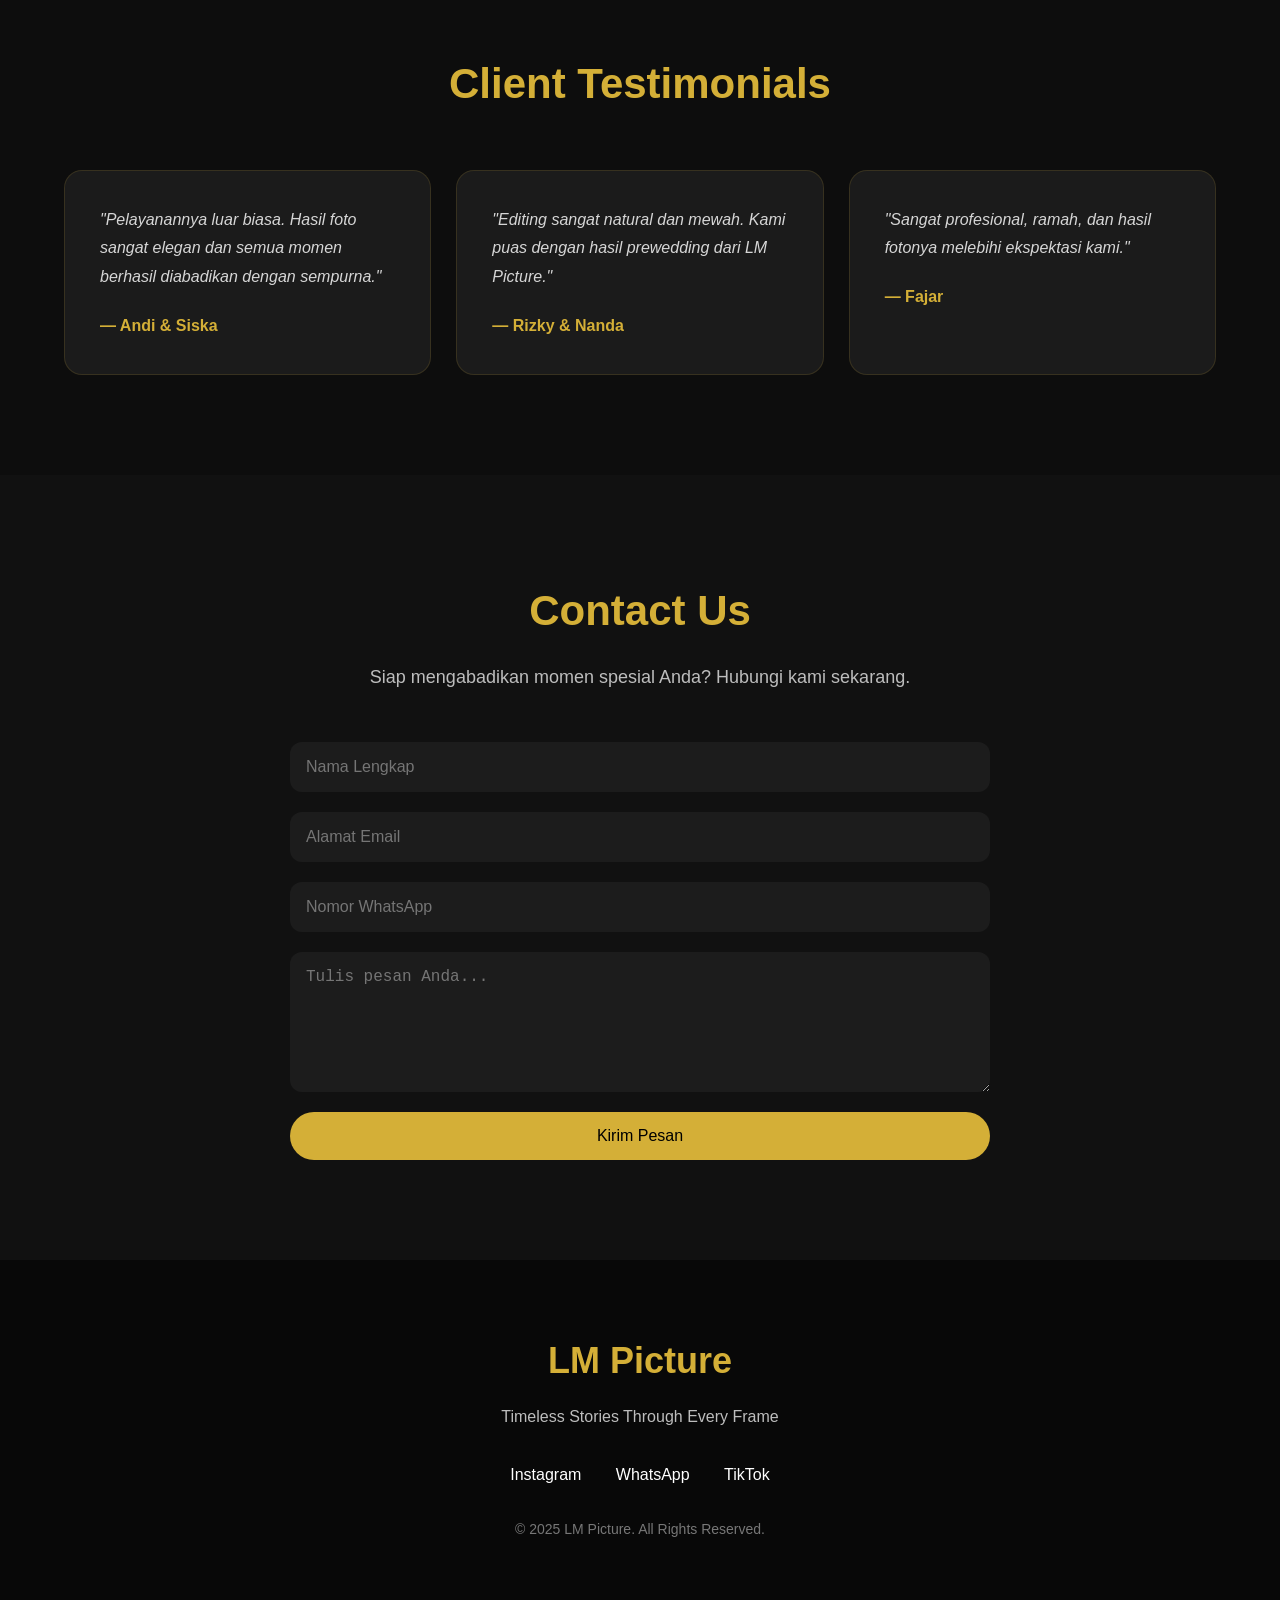
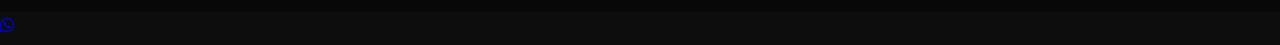
==== commit a5b9f8c7: "Update index.html" ====
--- a/index.html
+++ b/index.html
@@ -17,384 +17,383 @@
     <meta name="author" content="LM Picture">
 
     <link rel="stylesheet" href="style.css">
+    <link rel="stylesheet" href="style.css">
+<link rel="stylesheet" href="https://cdnjs.cloudflare.com/ajax/libs/font-awesome/6.7.2/css/all.min.css">
 
 </head>
+.whatsapp-float{
+    position:fixed;
+    bottom:20px;
+    right:20px;
+    width:58px;
+    height:58px;
+    background:#25D366;
+    border-radius:50%;
+    display:flex;
+    align-items:center;
+    justify-content:center;
+    box-shadow:0 5px 15px rgba(0,0,0,.3);
+    z-index:9999;
+    transition:.3s;
+}
+
+.whatsapp-float:hover{
+    transform:scale(1.1);
+}
+<body>
+
+<!-- ========================= -->
+<!-- HEADER -->
+<!-- ========================= -->
+
+<header>
+
+    <div class="logo">
+        LM Picture
+    </div>
+
+    <div class="menu-toggle" id="menu-toggle">
+        ☰
+    </div>
+
+    <nav id="navbar">
+
+        <a href="#home">Home</a>
+
+        <a href="#about">About</a>
+
+        <a href="#gallery">Gallery</a>
+
+        <a href="#services">Services</a>
+
+        <a href="#testimonials">Testimonials</a>
+
+        <a href="#contact">Contact</a>
+
+    </nav>
+
+</header>
+
+
+<!-- ========================= -->
+<!-- HERO -->
+<!-- ========================= -->
+
+<section id="home" class="hero">
+
+    <div class="hero-content">
+
+        <h1>
+            Timeless Stories <br>
+            Through Every Frame
+        </h1>
+
+        <p>
+            Luxury Wedding • Portrait • Graduation • Engagement Photography
+        </p>
+
+        <div class="hero-buttons">
+
+            <button id="explore">
+                Explore Gallery
+            </button>
+
+            <a href="#contact" class="btn-secondary">
+                Book Now
+            </a>
+
+        </div>
+
+    </div>
+
+</section>
+
+
+<!-- ========================= -->
+<!-- ABOUT -->
+<!-- ========================= -->
+
+<section id="about" class="about">
+
+    <div class="container">
+
+        <h2>About LM Picture</h2>
+
+        <p>
+
+            LM Picture adalah studio fotografi profesional yang berfokus
+            pada wedding, prewedding, engagement, portrait, graduation,
+            family session, serta berbagai momen berharga lainnya.
+
+        </p>
+
+        <p>
+
+            Kami percaya bahwa setiap foto bukan sekadar gambar,
+            melainkan sebuah cerita yang akan dikenang sepanjang hidup.
+            Dengan sentuhan artistik, pencahayaan yang elegan,
+            dan proses editing premium,
+            kami menghadirkan hasil yang mewah namun tetap natural.
+
+        </p>
+
+    </div>
+
+</section>
+<!-- ========================= -->
+<!-- GALLERY -->
+<!-- ========================= -->
+
+<section id="gallery" class="gallery">
+
+    <div class="container">
+
+        <h2>Our Gallery</h2>
+
+        <p class="section-subtitle">
+            Beberapa momen terbaik yang telah kami abadikan.
+        </p>
+
+        <div class="gallery-grid">
+
+            <div class="gallery-item">
+                <img src="https://images.unsplash.com/photo-1511285560929-80b456fea0bc?auto=format&fit=crop&w=800&q=80" alt="Wedding">
+            </div>
+
+            <div class="gallery-item">
+                <img src="https://images.unsplash.com/photo-1519741497674-611481863552?auto=format&fit=crop&w=800&q=80" alt="Prewedding">
+            </div>
+
+            <div class="gallery-item">
+                <img src="https://images.unsplash.com/photo-1520854221256-17451cc331bf?auto=format&fit=crop&w=800&q=80" alt="Portrait">
+            </div>
+
+            <div class="gallery-item">
+                <img src="https://images.unsplash.com/photo-1515934751635-c81c6bc9a2d8?auto=format&fit=crop&w=800&q=80" alt="Graduation">
+            </div>
+
+        </div>
+
+    </div>
+
+</section>
+
+<!-- ========================= -->
+<!-- SERVICES -->
+<!-- ========================= -->
+
+<section id="services" class="services">
+
+    <div class="container">
+
+        <h2>Our Services</h2>
+
+        <p class="section-subtitle">
+            Kami siap mengabadikan setiap momen spesial Anda.
+        </p>
+
+        <div class="service-grid">
+
+            <div class="card">
+                <h3>Wedding</h3>
+                <p>
+                    Dokumentasi hari bahagia dengan konsep elegan,
+                    emosional, dan berkelas.
+                </p>
+            </div>
+
+            <div class="card">
+                <h3>Prewedding</h3>
+                <p>
+                    Sesi foto romantis dengan konsep yang disesuaikan
+                    dengan karakter pasangan.
+                </p>
+            </div>
+
+            <div class="card">
+                <h3>Portrait</h3>
+                <p>
+                    Foto personal, keluarga, maupun profesional
+                    dengan pencahayaan premium.
+                </p>
+            </div>
+
+            <div class="card">
+                <h3>Graduation</h3>
+                <p>
+                    Abadikan pencapaian terbaik Anda dengan hasil
+                    foto yang elegan dan berkesan.
+                </p>
+            </div>
+
+        </div>
+
+    </div>
+
+</section>
+
+<!-- ========================= -->
+<!-- TESTIMONIALS -->
+<!-- ========================= -->
+
+<section id="testimonials" class="testimonials">
+
+    <div class="container">
+
+        <h2>Client Testimonials</h2>
+
+        <div class="testimonial-grid">
+
+            <div class="testimonial-card">
+
+                <p>
+                    "Pelayanannya luar biasa. Hasil foto sangat elegan
+                    dan semua momen berhasil diabadikan dengan sempurna."
+                </p>
+
+                <h4>— Andi & Siska</h4>
+
+            </div>
+
+            <div class="testimonial-card">
+
+                <p>
+                    "Editing sangat natural dan mewah. Kami puas dengan
+                    hasil prewedding dari LM Picture."
+                </p>
+
+                <h4>— Rizky & Nanda</h4>
+
+            </div>
+
+            <div class="testimonial-card">
+
+                <p>
+                    "Sangat profesional, ramah, dan hasil fotonya
+                    melebihi ekspektasi kami."
+                </p>
+
+                <h4>— Fajar</h4>
+
+            </div>
+
+        </div>
+
+    </div>
+
+</section>
+<!-- ========================= -->
+<!-- CONTACT -->
+<!-- ========================= -->
+
+<section id="contact" class="contact">
+
+    <div class="container">
+
+        <h2>Contact Us</h2>
+
+        <p class="section-subtitle">
+            Siap mengabadikan momen spesial Anda? Hubungi kami sekarang.
+        </p>
+
+        <form id="contact-form">
+
+            <input
+                type="text"
+                placeholder="Nama Lengkap"
+                required
+            >
+
+            <input
+                type="email"
+                placeholder="Alamat Email"
+                required
+            >
+
+            <input
+                type="text"
+                placeholder="Nomor WhatsApp"
+            >
+
+            <textarea
+                rows="6"
+                placeholder="Tulis pesan Anda..."
+                required
+            ></textarea>
+
+            <button type="submit">
+                Kirim Pesan
+            </button>
+
+        </form>
+
+    </div>
+
+</section>
+
+<!-- ========================= -->
+<!-- FOOTER -->
+<!-- ========================= -->
+
+<footer>
+
+    <div class="container">
+
+        <h2>LM Picture</h2>
+
+        <p>
+            Timeless Stories Through Every Frame
+        </p>
+
+        <div class="footer-links">
+
+            <a
+                href="https://instagram.com/"
+                target="_blank"
+            >
+                Instagram
+            </a>
+
+            <a
+                href="https://wa.me/6285184299848"
+                target="_blank"
+            >
+                WhatsApp
+            </a>
+
+            <a
+                href="https://tiktok.com/"
+                target="_blank"
+            >
+                TikTok
+            </a>
+
+        </div>
+
+        <p class="copyright">
+
+            © 2025 LM Picture.
+            All Rights Reserved.
+
+        </p>
+
+    </div>
+
+</footer>
+
+<!-- ========================= -->
+<!-- JAVASCRIPT -->
+<!-- ========================= -->
+
+<script src="script.js"></script>
+
+
 <a href="https://wa.me/6285184299848?text=Halo%20LM%20Picture,%20saya%20tertarik%20menggunakan%20jasa%20fotografi."
    class="whatsapp-float"
    target="_blank"
    aria-label="Chat via WhatsApp">
     <i class="fab fa-whatsapp"></i>
 </a>
-<body>
-
-<!-- ========================= -->
-<!-- HEADER -->
-<!-- ========================= -->
-
-<header>
-
-    <div class="logo">
-        LM Picture
-    </div>
-
-    <div class="menu-toggle" id="menu-toggle">
-        ☰
-    </div>
-
-    <nav id="navbar">
-
-        <a href="#home">Home</a>
-
-        <a href="#about">About</a>
-
-        <a href="#gallery">Gallery</a>
-
-        <a href="#services">Services</a>
-
-        <a href="#testimonials">Testimonials</a>
-
-        <a href="#contact">Contact</a>
-
-    </nav>
-
-</header>
-
-
-<!-- ========================= -->
-<!-- HERO -->
-<!-- ========================= -->
-
-<section id="home" class="hero">
-
-    <div class="hero-content">
-
-        <h1>
-            Timeless Stories <br>
-            Through Every Frame
-        </h1>
-
-        <p>
-            Luxury Wedding • Portrait • Graduation • Engagement Photography
-        </p>
-
-        <div class="hero-buttons">
-
-            <button id="explore">
-                Explore Gallery
-            </button>
-
-            <a href="#contact" class="btn-secondary">
-                Book Now
-            </a>
-
-        </div>
-
-    </div>
-
-</section>
-
-
-<!-- ========================= -->
-<!-- ABOUT -->
-<!-- ========================= -->
-
-<section id="about" class="about">
-
-    <div class="container">
-
-        <h2>About LM Picture</h2>
-
-        <p>
-
-            LM Picture adalah studio fotografi profesional yang berfokus
-            pada wedding, prewedding, engagement, portrait, graduation,
-            family session, serta berbagai momen berharga lainnya.
-
-        </p>
-
-        <p>
-
-            Kami percaya bahwa setiap foto bukan sekadar gambar,
-            melainkan sebuah cerita yang akan dikenang sepanjang hidup.
-            Dengan sentuhan artistik, pencahayaan yang elegan,
-            dan proses editing premium,
-            kami menghadirkan hasil yang mewah namun tetap natural.
-
-        </p>
-
-    </div>
-
-</section>
-<!-- ========================= -->
-<!-- GALLERY -->
-<!-- ========================= -->
-
-<section id="gallery" class="gallery">
-
-    <div class="container">
-
-        <h2>Our Gallery</h2>
-
-        <p class="section-subtitle">
-            Beberapa momen terbaik yang telah kami abadikan.
-        </p>
-
-        <div class="gallery-grid">
-
-            <div class="gallery-item">
-                <img src="https://images.unsplash.com/photo-1511285560929-80b456fea0bc?auto=format&fit=crop&w=800&q=80" alt="Wedding">
-            </div>
-
-            <div class="gallery-item">
-                <img src="https://images.unsplash.com/photo-1519741497674-611481863552?auto=format&fit=crop&w=800&q=80" alt="Prewedding">
-            </div>
-
-            <div class="gallery-item">
-                <img src="https://images.unsplash.com/photo-1520854221256-17451cc331bf?auto=format&fit=crop&w=800&q=80" alt="Portrait">
-            </div>
-
-            <div class="gallery-item">
-                <img src="https://images.unsplash.com/photo-1515934751635-c81c6bc9a2d8?auto=format&fit=crop&w=800&q=80" alt="Graduation">
-            </div>
-
-        </div>
-
-    </div>
-
-</section>
-
-<!-- ========================= -->
-<!-- SERVICES -->
-<!-- ========================= -->
-
-<section id="services" class="services">
-
-    <div class="container">
-
-        <h2>Our Services</h2>
-
-        <p class="section-subtitle">
-            Kami siap mengabadikan setiap momen spesial Anda.
-        </p>
-
-        <div class="service-grid">
-
-            <div class="card">
-                <h3>Wedding</h3>
-                <p>
-                    Dokumentasi hari bahagia dengan konsep elegan,
-                    emosional, dan berkelas.
-                </p>
-            </div>
-
-            <div class="card">
-                <h3>Prewedding</h3>
-                <p>
-                    Sesi foto romantis dengan konsep yang disesuaikan
-                    dengan karakter pasangan.
-                </p>
-            </div>
-
-            <div class="card">
-                <h3>Portrait</h3>
-                <p>
-                    Foto personal, keluarga, maupun profesional
-                    dengan pencahayaan premium.
-                </p>
-            </div>
-
-            <div class="card">
-                <h3>Graduation</h3>
-                <p>
-                    Abadikan pencapaian terbaik Anda dengan hasil
-                    foto yang elegan dan berkesan.
-                </p>
-            </div>
-
-        </div>
-
-    </div>
-
-</section>
-
-<!-- ========================= -->
-<!-- TESTIMONIALS -->
-<!-- ========================= -->
-
-<section id="testimonials" class="testimonials">
-
-    <div class="container">
-
-        <h2>Client Testimonials</h2>
-
-        <div class="testimonial-grid">
-
-            <div class="testimonial-card">
-
-                <p>
-                    "Pelayanannya luar biasa. Hasil foto sangat elegan
-                    dan semua momen berhasil diabadikan dengan sempurna."
-                </p>
-
-                <h4>— Andi & Siska</h4>
-
-            </div>
-
-            <div class="testimonial-card">
-
-                <p>
-                    "Editing sangat natural dan mewah. Kami puas dengan
-                    hasil prewedding dari LM Picture."
-                </p>
-
-                <h4>— Rizky & Nanda</h4>
-
-            </div>
-
-            <div class="testimonial-card">
-
-                <p>
-                    "Sangat profesional, ramah, dan hasil fotonya
-                    melebihi ekspektasi kami."
-                </p>
-
-                <h4>— Fajar</h4>
-
-            </div>
-
-        </div>
-
-    </div>
-
-</section>
-<!-- ========================= -->
-<!-- CONTACT -->
-<!-- ========================= -->
-
-<section id="contact" class="contact">
-
-    <div class="container">
-
-        <h2>Contact Us</h2>
-
-        <p class="section-subtitle">
-            Siap mengabadikan momen spesial Anda? Hubungi kami sekarang.
-        </p>
-
-        <form id="contact-form">
-
-            <input
-                type="text"
-                placeholder="Nama Lengkap"
-                required
-            >
-
-            <input
-                type="email"
-                placeholder="Alamat Email"
-                required
-            >
-
-            <input
-                type="text"
-                placeholder="Nomor WhatsApp"
-            >
-
-            <textarea
-                rows="6"
-                placeholder="Tulis pesan Anda..."
-                required
-            ></textarea>
-
-            <button type="submit">
-                Kirim Pesan
-            </button>
-
-        </form>
-
-    </div>
-
-</section>
-
-<!-- ========================= -->
-<!-- FOOTER -->
-<!-- ========================= -->
-
-<footer>
-
-    <div class="container">
-
-        <h2>LM Picture</h2>
-
-        <p>
-            Timeless Stories Through Every Frame
-        </p>
-
-        <div class="footer-links">
-
-            <a
-                href="https://instagram.com/"
-                target="_blank"
-            >
-                Instagram
-            </a>
-
-            <a
-                href="https://wa.me/6285184299848"
-                target="_blank"
-            >
-                WhatsApp
-            </a>
-
-            <a
-                href="https://tiktok.com/"
-                target="_blank"
-            >
-                TikTok
-            </a>
-
-        </div>
-
-        <p class="copyright">
-
-            © 2025 LM Picture.
-            All Rights Reserved.
-
-        </p>
-
-    </div>
-
-</footer>
-
-<!-- ========================= -->
-<!-- FLOATING WHATSAPP -->
-<!-- ========================= -->
-
-<a
-    href="https://wa.me/6285184299848"
-    class="wa-button"
-    target="_blank"
-    aria-label="Chat WhatsApp"
->
-    💬
-</a>
-
-<!-- ========================= -->
-<!-- JAVASCRIPT -->
-<!-- ========================= -->
-
-<script src="script.js"></script>
 
 </body>
 </html>
-<script src="script.js"></script>
-
-<a href="https://wa.me/6285184299848?text=Halo%20LM%20Picture,%20saya%20tertarik%20menggunakan%20jasa%20fotografi."
-   class="whatsapp-float"
-   target="_blank"
-   aria-label="Chat via WhatsApp">
-    <i class="fab fa-whatsapp"></i>
-</a>
-
-</body>
-</html>
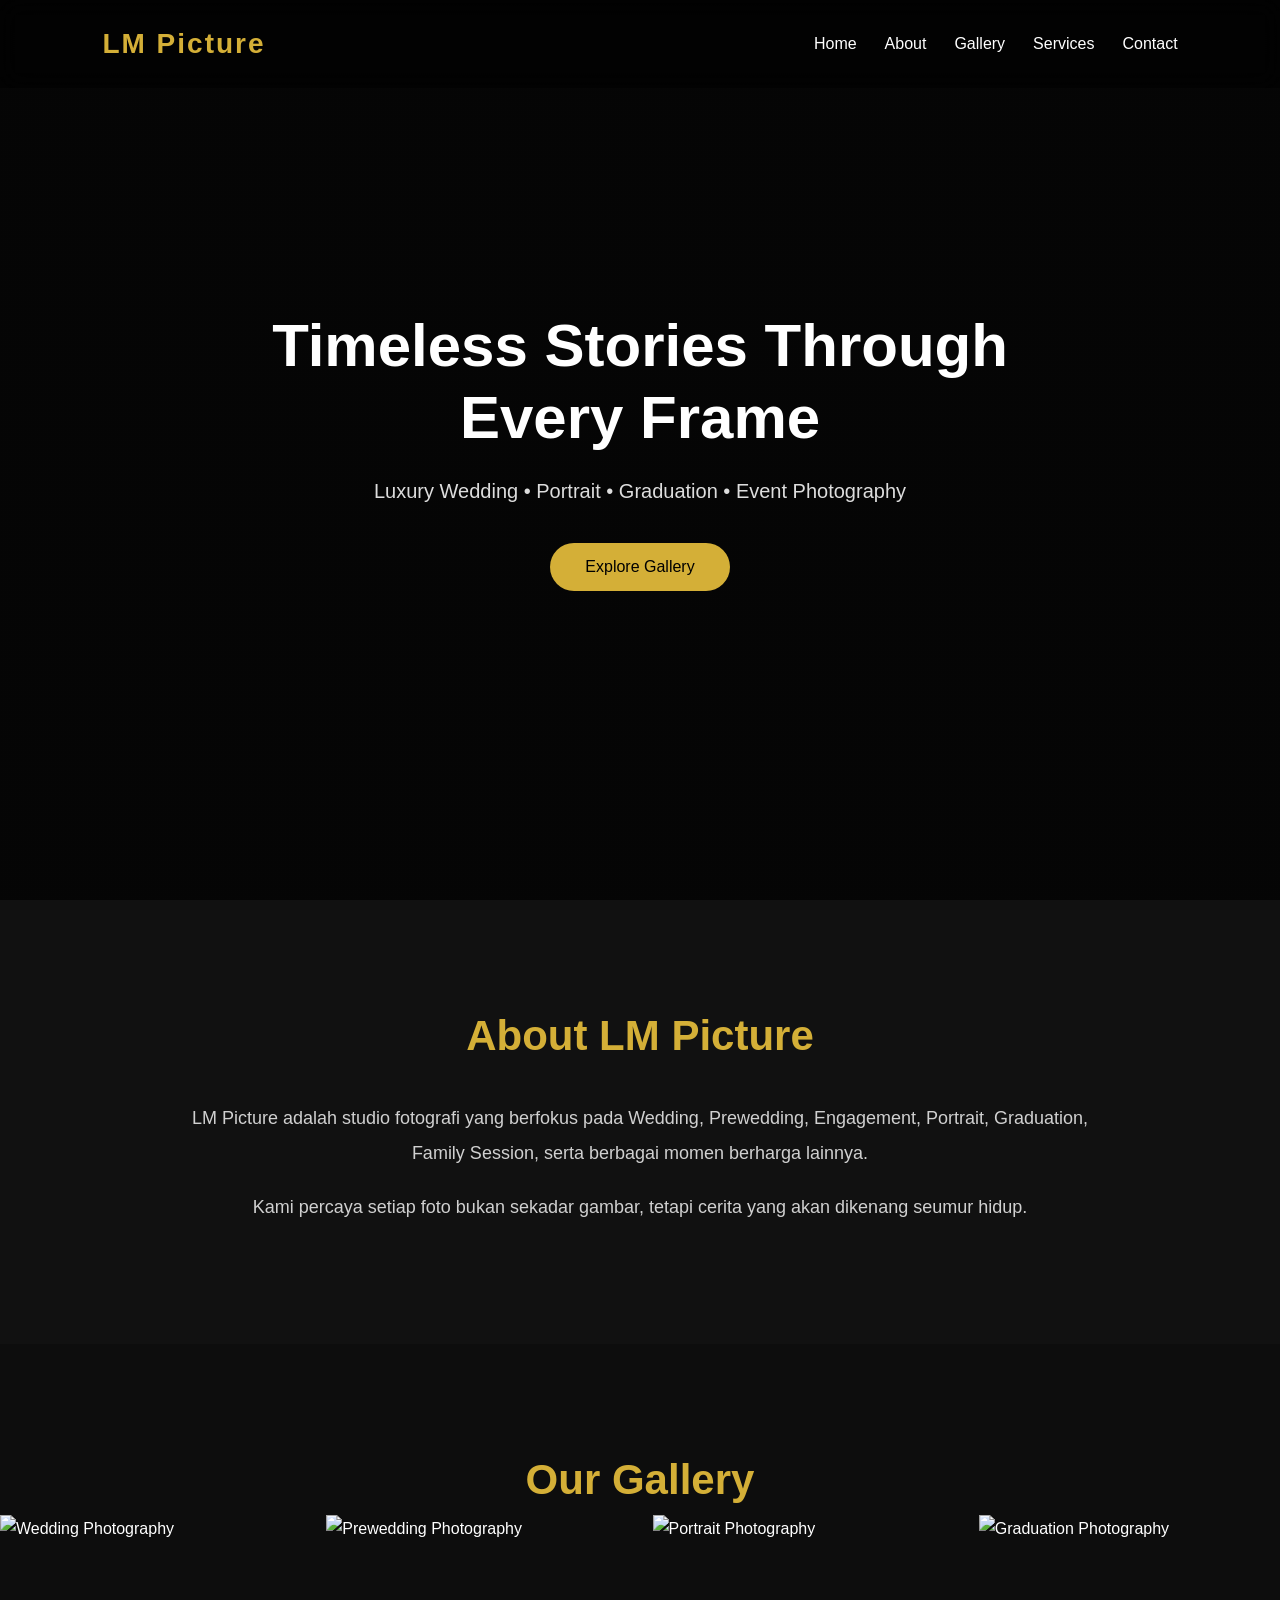
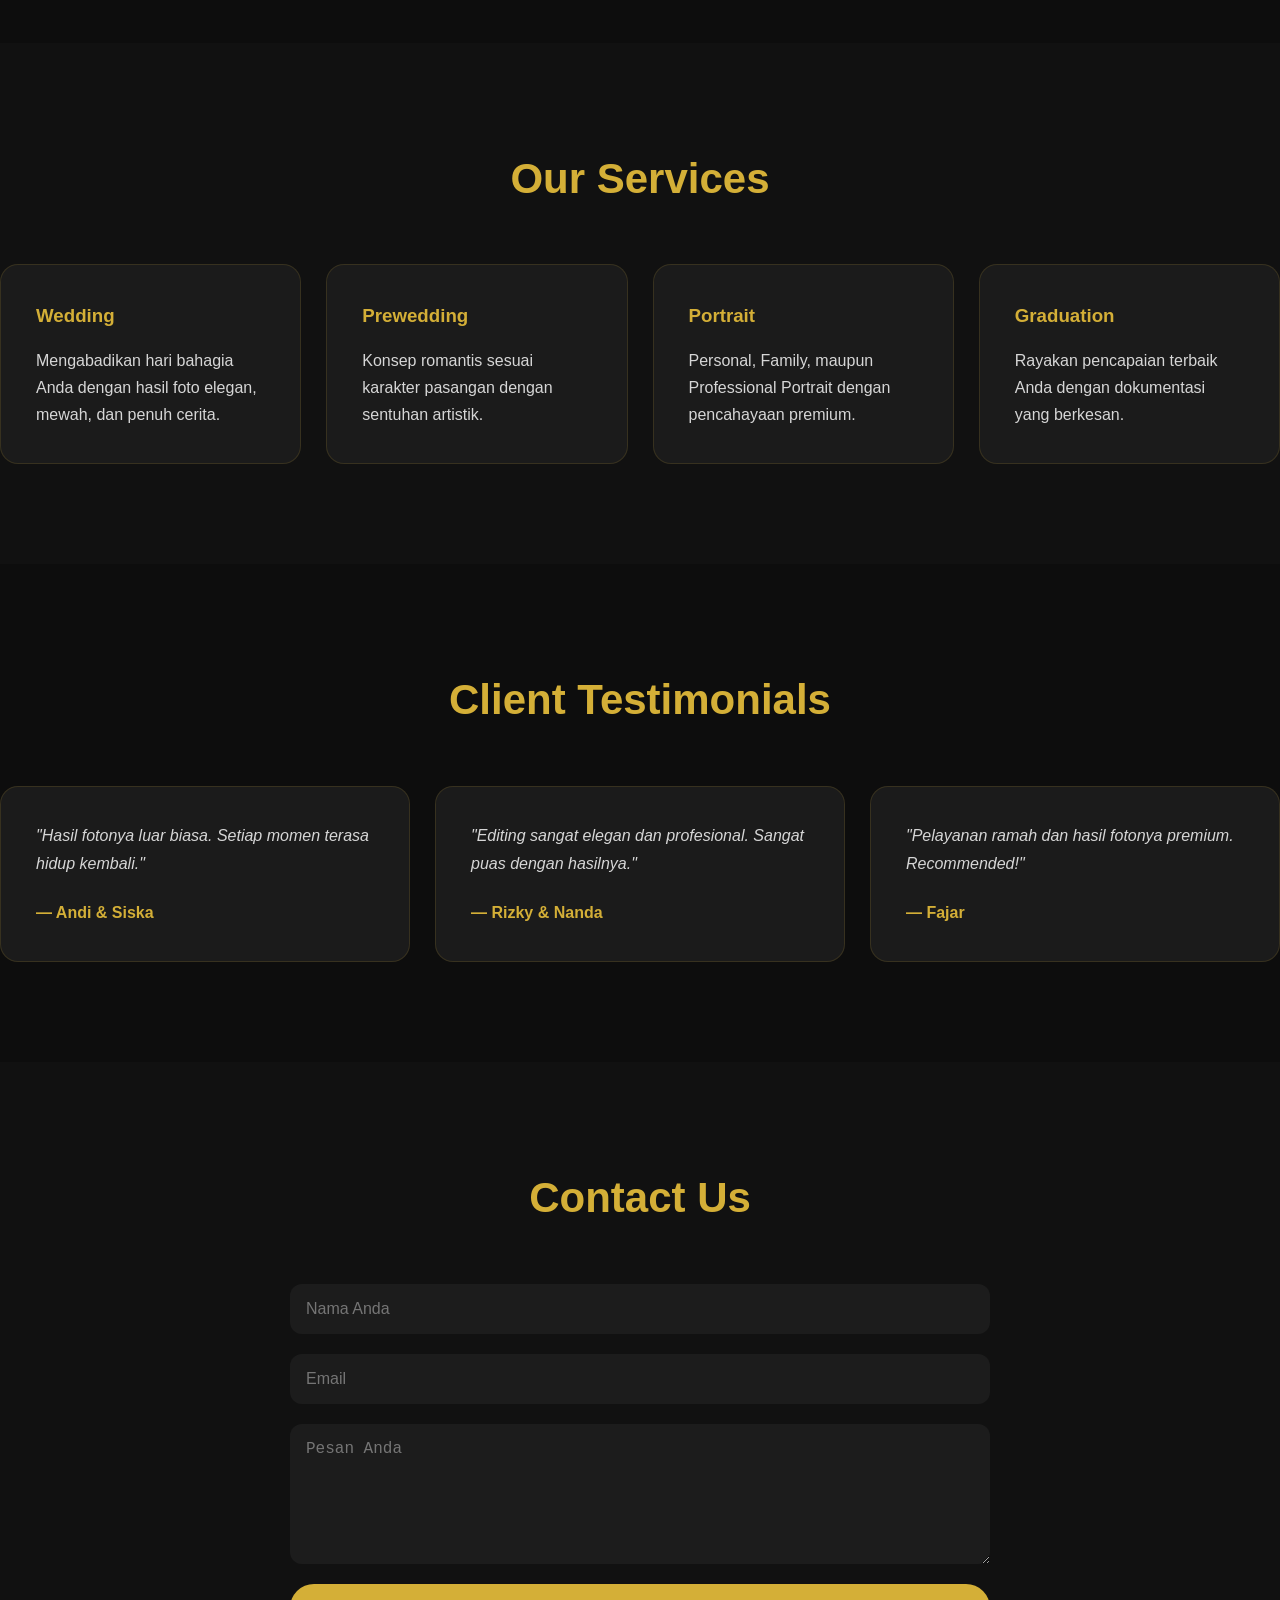
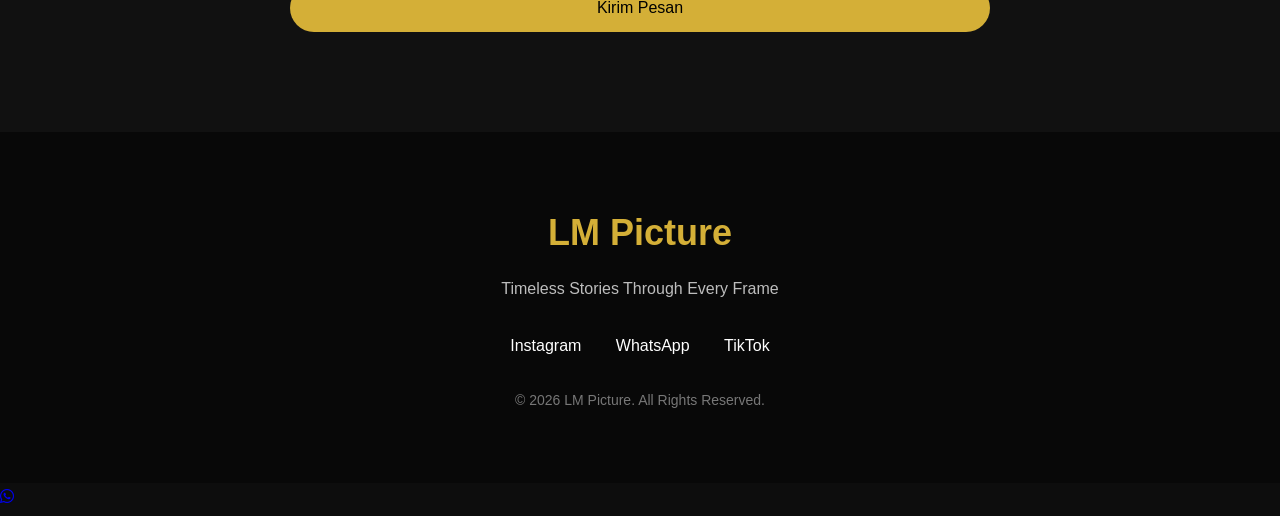
==== commit 14a6a0b3: "Update index.html" ====
--- a/index.html
+++ b/index.html
@@ -1,50 +1,25 @@
 <!DOCTYPE html>
 <html lang="id">
 <head>
-    <link rel="stylesheet" href="https://cdnjs.cloudflare.com/ajax/libs/font-awesome/6.7.2/css/all.min.css">
-    
-
     <meta charset="UTF-8">
     <meta name="viewport" content="width=device-width, initial-scale=1.0">
-  <meta name="google-site-verification" content="sY4dH1bZcWckP9kSJES3yYrC4U7KrTXXErWtkHQM9bQ" />
-
-    <title>LM Picture | Luxury Wedding & Portrait Photography</title>
-
-    <meta name="description" content="LM Picture - Jasa fotografi wedding, prewedding, portrait, graduation dan event profesional.">
-
-    <meta name="keywords" content="Wedding Photography, Prewedding, Portrait, Graduation, LM Picture">
-
-    <meta name="author" content="LM Picture">
+
+    <title>LM Picture | Timeless Stories Through Every Frame</title>
+
+    <meta name="description" content="LM Picture - Luxury Wedding, Prewedding, Portrait, Graduation & Event Photography.">
+
+    <!-- Google Search Console -->
+    <!-- BIARKAN META VERIFIKASI YANG SUDAH ADA DI SINI -->
 
     <link rel="stylesheet" href="style.css">
-    <link rel="stylesheet" href="style.css">
-<link rel="stylesheet" href="https://cdnjs.cloudflare.com/ajax/libs/font-awesome/6.7.2/css/all.min.css">
+
+    <!-- Font Awesome -->
+    <link rel="stylesheet"
+    href="https://cdnjs.cloudflare.com/ajax/libs/font-awesome/6.5.2/css/all.min.css">
 
 </head>
-.whatsapp-float{
-    position:fixed;
-    bottom:20px;
-    right:20px;
-    width:58px;
-    height:58px;
-    background:#25D366;
-    border-radius:50%;
-    display:flex;
-    align-items:center;
-    justify-content:center;
-    box-shadow:0 5px 15px rgba(0,0,0,.3);
-    z-index:9999;
-    transition:.3s;
-}
-
-.whatsapp-float:hover{
-    transform:scale(1.1);
-}
+
 <body>
-
-<!-- ========================= -->
-<!-- HEADER -->
-<!-- ========================= -->
 
 <header>
 
@@ -53,65 +28,38 @@
     </div>
 
     <div class="menu-toggle" id="menu-toggle">
-        ☰
-    </div>
-
-    <nav id="navbar">
+        <i class="fa-solid fa-bars"></i>
+    </div>
+
+    <nav id="nav">
 
         <a href="#home">Home</a>
-
         <a href="#about">About</a>
-
         <a href="#gallery">Gallery</a>
-
         <a href="#services">Services</a>
-
-        <a href="#testimonials">Testimonials</a>
-
         <a href="#contact">Contact</a>
 
     </nav>
 
 </header>
 
-
-<!-- ========================= -->
-<!-- HERO -->
-<!-- ========================= -->
-
 <section id="home" class="hero">
 
     <div class="hero-content">
 
-        <h1>
-            Timeless Stories <br>
-            Through Every Frame
-        </h1>
+        <h1>Timeless Stories Through Every Frame</h1>
 
         <p>
-            Luxury Wedding • Portrait • Graduation • Engagement Photography
+            Luxury Wedding • Portrait • Graduation • Event Photography
         </p>
 
-        <div class="hero-buttons">
-
-            <button id="explore">
-                Explore Gallery
-            </button>
-
-            <a href="#contact" class="btn-secondary">
-                Book Now
-            </a>
-
-        </div>
-
-    </div>
-
-</section>
-
-
-<!-- ========================= -->
-<!-- ABOUT -->
-<!-- ========================= -->
+        <button id="explore">
+            Explore Gallery
+        </button>
+
+    </div>
+
+</section>
 
 <section id="about" class="about">
 
@@ -120,206 +68,163 @@
         <h2>About LM Picture</h2>
 
         <p>
-
-            LM Picture adalah studio fotografi profesional yang berfokus
-            pada wedding, prewedding, engagement, portrait, graduation,
-            family session, serta berbagai momen berharga lainnya.
-
+            LM Picture adalah studio fotografi yang berfokus pada Wedding,
+            Prewedding, Engagement, Portrait, Graduation, Family Session,
+            serta berbagai momen berharga lainnya.
         </p>
 
         <p>
-
-            Kami percaya bahwa setiap foto bukan sekadar gambar,
-            melainkan sebuah cerita yang akan dikenang sepanjang hidup.
-            Dengan sentuhan artistik, pencahayaan yang elegan,
-            dan proses editing premium,
-            kami menghadirkan hasil yang mewah namun tetap natural.
-
+            Kami percaya setiap foto bukan sekadar gambar,
+            tetapi cerita yang akan dikenang seumur hidup.
         </p>
 
     </div>
 
 </section>
-<!-- ========================= -->
-<!-- GALLERY -->
-<!-- ========================= -->
 
 <section id="gallery" class="gallery">
 
+    <h2>Our Gallery</h2>
+
+    <div class="gallery-grid">
+
+        <div class="item">
+            <img src="images/gallery1.jpg" alt="Wedding Photography">
+        </div>
+
+        <div class="item">
+            <img src="images/gallery2.jpg" alt="Prewedding Photography">
+        </div>
+
+        <div class="item">
+            <img src="images/gallery3.jpg" alt="Portrait Photography">
+        </div>
+
+        <div class="item">
+            <img src="images/gallery4.jpg" alt="Graduation Photography">
+        </div>
+
+    </div>
+
+</section>
+
+<section id="services" class="services">
+
+    <h2>Our Services</h2>
+
+    <div class="service-grid">
+
+        <div class="card">
+
+            <h3>Wedding</h3>
+
+            <p>
+                Mengabadikan hari bahagia Anda dengan hasil foto elegan,
+                mewah, dan penuh cerita.
+            </p>
+
+        </div>
+
+        <div class="card">
+
+            <h3>Prewedding</h3>
+
+            <p>
+                Konsep romantis sesuai karakter pasangan
+                dengan sentuhan artistik.
+            </p>
+
+        </div>
+
+        <div class="card">
+
+            <h3>Portrait</h3>
+
+            <p>
+                Personal, Family, maupun Professional Portrait
+                dengan pencahayaan premium.
+            </p>
+
+        </div>
+
+        <div class="card">
+
+            <h3>Graduation</h3>
+
+            <p>
+                Rayakan pencapaian terbaik Anda
+                dengan dokumentasi yang berkesan.
+            </p>
+
+        </div>
+
+    </div>
+
+</section>
+
+<section class="testimonials">
+
+    <h2>Client Testimonials</h2>
+
+    <div class="testimonial-grid">
+
+        <div class="testimonial-card">
+
+            <p>
+                "Hasil fotonya luar biasa. Setiap momen terasa hidup kembali."
+            </p>
+
+            <h4>— Andi & Siska</h4>
+
+        </div>
+
+        <div class="testimonial-card">
+
+            <p>
+                "Editing sangat elegan dan profesional.
+                Sangat puas dengan hasilnya."
+            </p>
+
+            <h4>— Rizky & Nanda</h4>
+
+        </div>
+
+        <div class="testimonial-card">
+
+            <p>
+                "Pelayanan ramah dan hasil fotonya premium.
+                Recommended!"
+            </p>
+
+            <h4>— Fajar</h4>
+
+        </div>
+
+    </div>
+
+</section>
+
+<section id="contact" class="contact">
+
     <div class="container">
 
-        <h2>Our Gallery</h2>
-
-        <p class="section-subtitle">
-            Beberapa momen terbaik yang telah kami abadikan.
-        </p>
-
-        <div class="gallery-grid">
-
-            <div class="gallery-item">
-                <img src="https://images.unsplash.com/photo-1511285560929-80b456fea0bc?auto=format&fit=crop&w=800&q=80" alt="Wedding">
-            </div>
-
-            <div class="gallery-item">
-                <img src="https://images.unsplash.com/photo-1519741497674-611481863552?auto=format&fit=crop&w=800&q=80" alt="Prewedding">
-            </div>
-
-            <div class="gallery-item">
-                <img src="https://images.unsplash.com/photo-1520854221256-17451cc331bf?auto=format&fit=crop&w=800&q=80" alt="Portrait">
-            </div>
-
-            <div class="gallery-item">
-                <img src="https://images.unsplash.com/photo-1515934751635-c81c6bc9a2d8?auto=format&fit=crop&w=800&q=80" alt="Graduation">
-            </div>
-
-        </div>
-
-    </div>
-
-</section>
-
-<!-- ========================= -->
-<!-- SERVICES -->
-<!-- ========================= -->
-
-<section id="services" class="services">
-
-    <div class="container">
-
-        <h2>Our Services</h2>
-
-        <p class="section-subtitle">
-            Kami siap mengabadikan setiap momen spesial Anda.
-        </p>
-
-        <div class="service-grid">
-
-            <div class="card">
-                <h3>Wedding</h3>
-                <p>
-                    Dokumentasi hari bahagia dengan konsep elegan,
-                    emosional, dan berkelas.
-                </p>
-            </div>
-
-            <div class="card">
-                <h3>Prewedding</h3>
-                <p>
-                    Sesi foto romantis dengan konsep yang disesuaikan
-                    dengan karakter pasangan.
-                </p>
-            </div>
-
-            <div class="card">
-                <h3>Portrait</h3>
-                <p>
-                    Foto personal, keluarga, maupun profesional
-                    dengan pencahayaan premium.
-                </p>
-            </div>
-
-            <div class="card">
-                <h3>Graduation</h3>
-                <p>
-                    Abadikan pencapaian terbaik Anda dengan hasil
-                    foto yang elegan dan berkesan.
-                </p>
-            </div>
-
-        </div>
-
-    </div>
-
-</section>
-
-<!-- ========================= -->
-<!-- TESTIMONIALS -->
-<!-- ========================= -->
-
-<section id="testimonials" class="testimonials">
-
-    <div class="container">
-
-        <h2>Client Testimonials</h2>
-
-        <div class="testimonial-grid">
-
-            <div class="testimonial-card">
-
-                <p>
-                    "Pelayanannya luar biasa. Hasil foto sangat elegan
-                    dan semua momen berhasil diabadikan dengan sempurna."
-                </p>
-
-                <h4>— Andi & Siska</h4>
-
-            </div>
-
-            <div class="testimonial-card">
-
-                <p>
-                    "Editing sangat natural dan mewah. Kami puas dengan
-                    hasil prewedding dari LM Picture."
-                </p>
-
-                <h4>— Rizky & Nanda</h4>
-
-            </div>
-
-            <div class="testimonial-card">
-
-                <p>
-                    "Sangat profesional, ramah, dan hasil fotonya
-                    melebihi ekspektasi kami."
-                </p>
-
-                <h4>— Fajar</h4>
-
-            </div>
-
-        </div>
-
-    </div>
-
-</section>
-<!-- ========================= -->
-<!-- CONTACT -->
-<!-- ========================= -->
-
-<section id="contact" class="contact">
-
-    <div class="container">
-
         <h2>Contact Us</h2>
 
-        <p class="section-subtitle">
-            Siap mengabadikan momen spesial Anda? Hubungi kami sekarang.
-        </p>
-
-        <form id="contact-form">
+        <form>
 
             <input
-                type="text"
-                placeholder="Nama Lengkap"
-                required
-            >
+            type="text"
+            placeholder="Nama Anda"
+            required>
 
             <input
-                type="email"
-                placeholder="Alamat Email"
-                required
-            >
-
-            <input
-                type="text"
-                placeholder="Nomor WhatsApp"
-            >
+            type="email"
+            placeholder="Email"
+            required>
 
             <textarea
-                rows="6"
-                placeholder="Tulis pesan Anda..."
-                required
-            ></textarea>
+            rows="6"
+            placeholder="Pesan Anda"></textarea>
 
             <button type="submit">
                 Kirim Pesan
@@ -331,69 +236,44 @@
 
 </section>
 
-<!-- ========================= -->
-<!-- FOOTER -->
-<!-- ========================= -->
-
 <footer>
 
-    <div class="container">
-
-        <h2>LM Picture</h2>
-
-        <p>
-            Timeless Stories Through Every Frame
-        </p>
-
-        <div class="footer-links">
-
-            <a
-                href="https://instagram.com/"
-                target="_blank"
-            >
-                Instagram
-            </a>
-
-            <a
-                href="https://wa.me/6285184299848"
-                target="_blank"
-            >
-                WhatsApp
-            </a>
-
-            <a
-                href="https://tiktok.com/"
-                target="_blank"
-            >
-                TikTok
-            </a>
-
-        </div>
-
-        <p class="copyright">
-
-            © 2025 LM Picture.
-            All Rights Reserved.
-
-        </p>
-
-    </div>
+    <h2>LM Picture</h2>
+
+    <p>
+        Timeless Stories Through Every Frame
+    </p>
+
+    <div class="footer-links">
+
+        <a href="#">Instagram</a>
+
+        <a href="https://wa.me/6285184299848" target="_blank">
+            WhatsApp
+        </a>
+
+        <a href="#">TikTok</a>
+
+    </div>
+
+    <p class="copyright">
+        © 2026 LM Picture. All Rights Reserved.
+    </p>
 
 </footer>
 
-<!-- ========================= -->
-<!-- JAVASCRIPT -->
-<!-- ========================= -->
+<a
+href="https://wa.me/6285184299848"
+class="whatsapp-float"
+target="_blank"
+rel="noopener"
+aria-label="WhatsApp">
+
+<i class="fa-brands fa-whatsapp"></i>
+
+</a>
 
 <script src="script.js"></script>
-
-
-<a href="https://wa.me/6285184299848?text=Halo%20LM%20Picture,%20saya%20tertarik%20menggunakan%20jasa%20fotografi."
-   class="whatsapp-float"
-   target="_blank"
-   aria-label="Chat via WhatsApp">
-    <i class="fab fa-whatsapp"></i>
-</a>
 
 </body>
 </html>
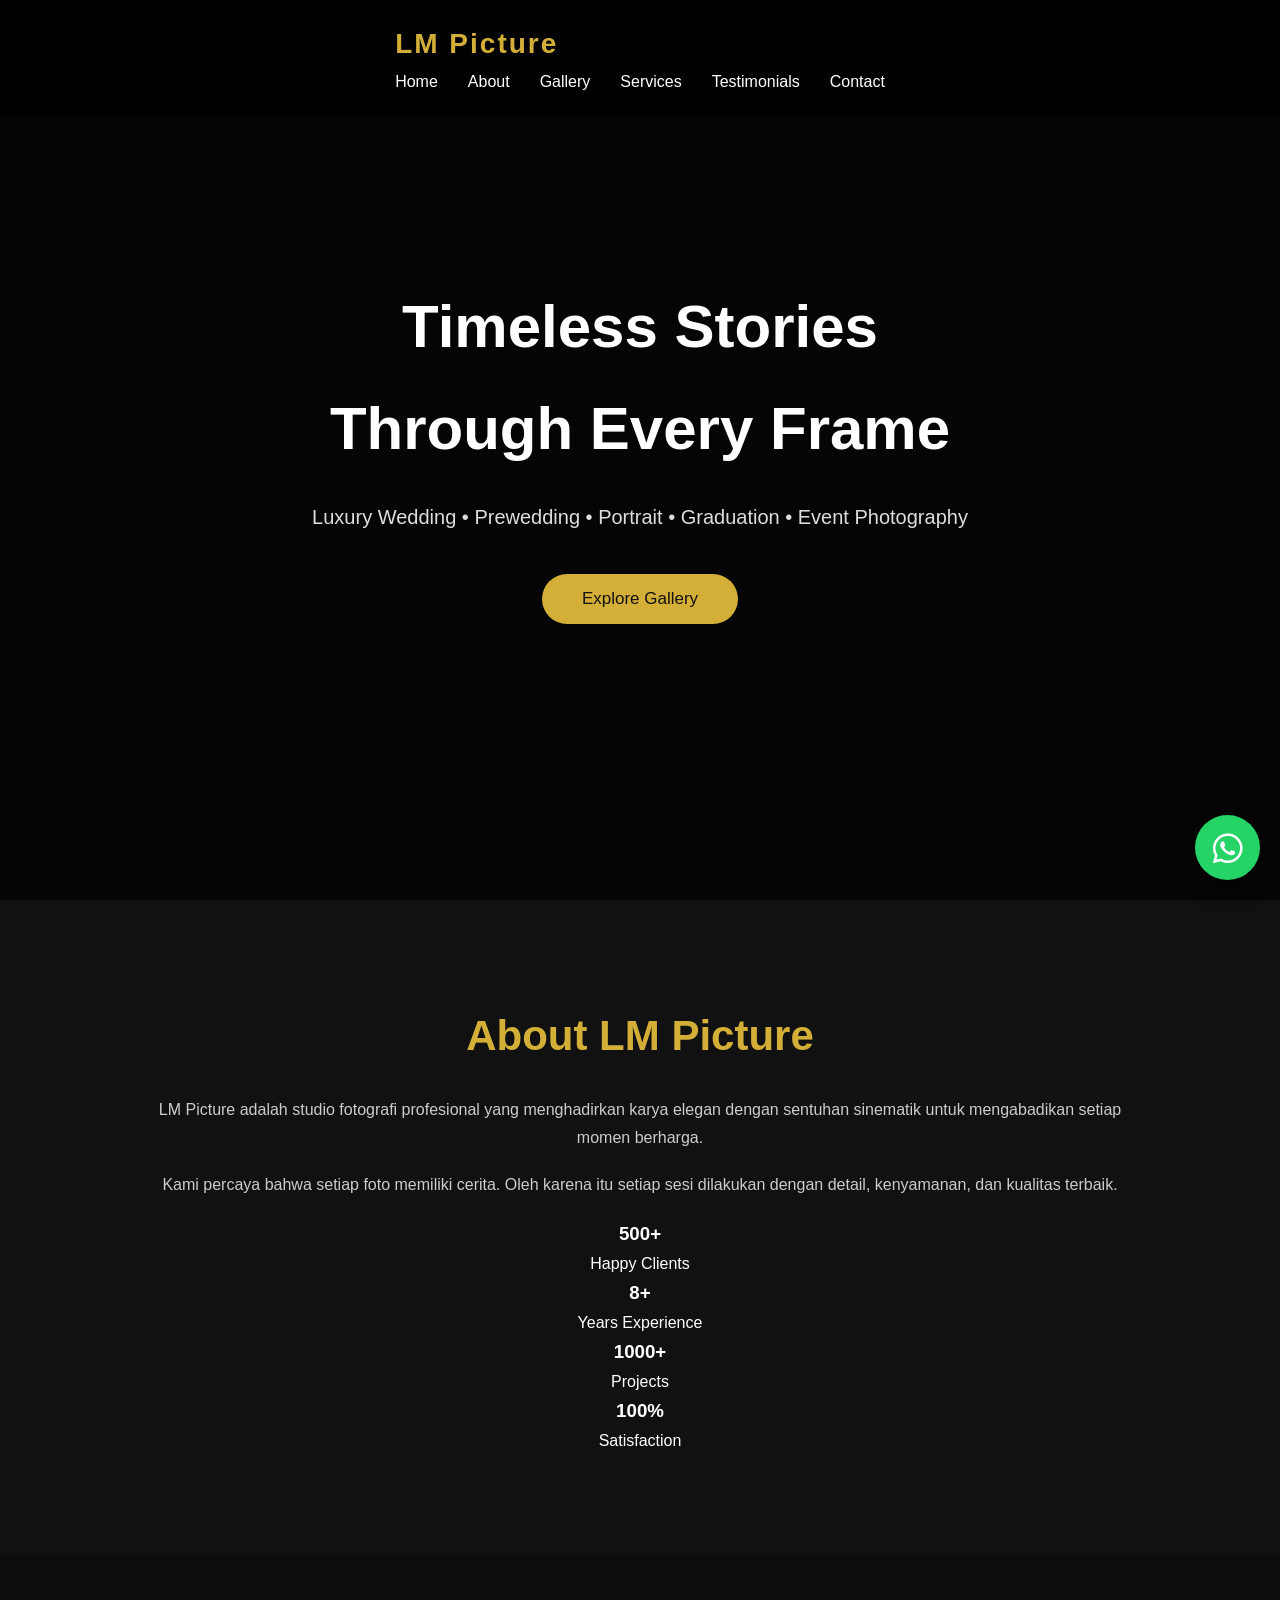
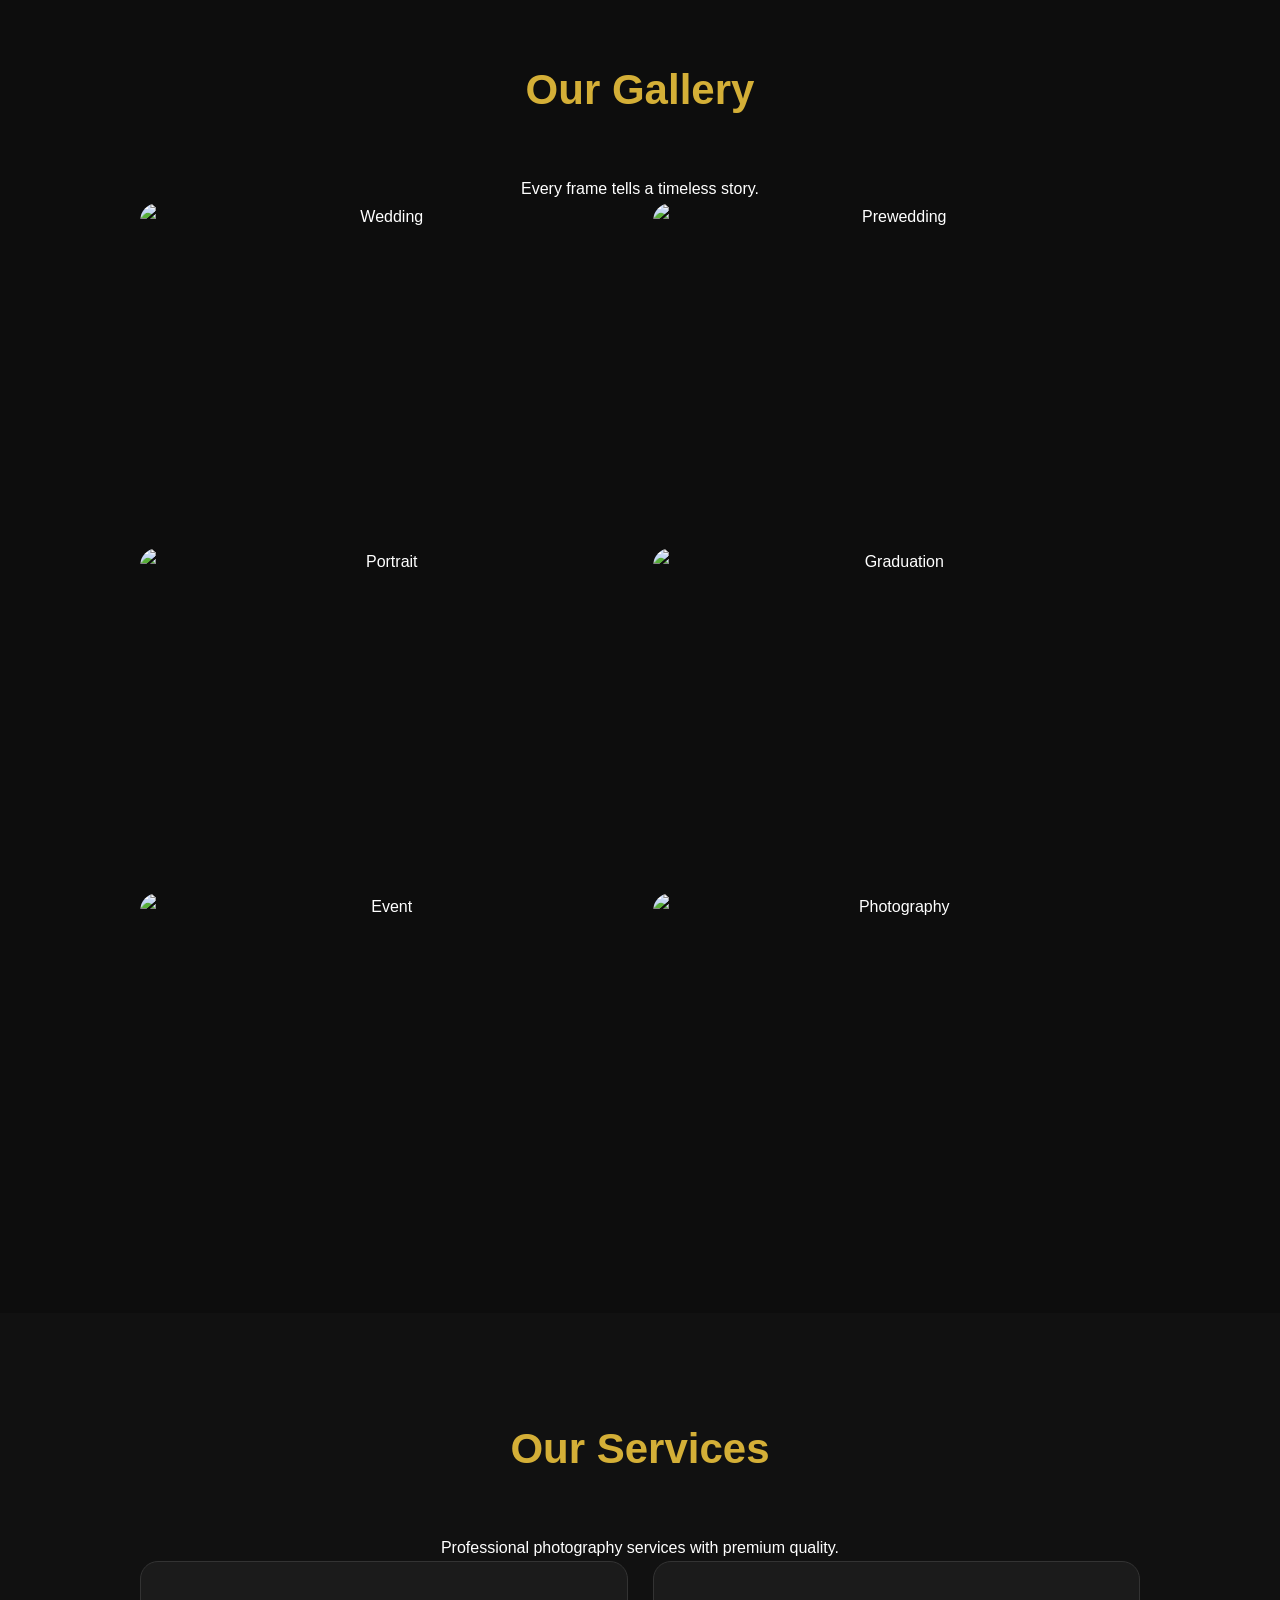
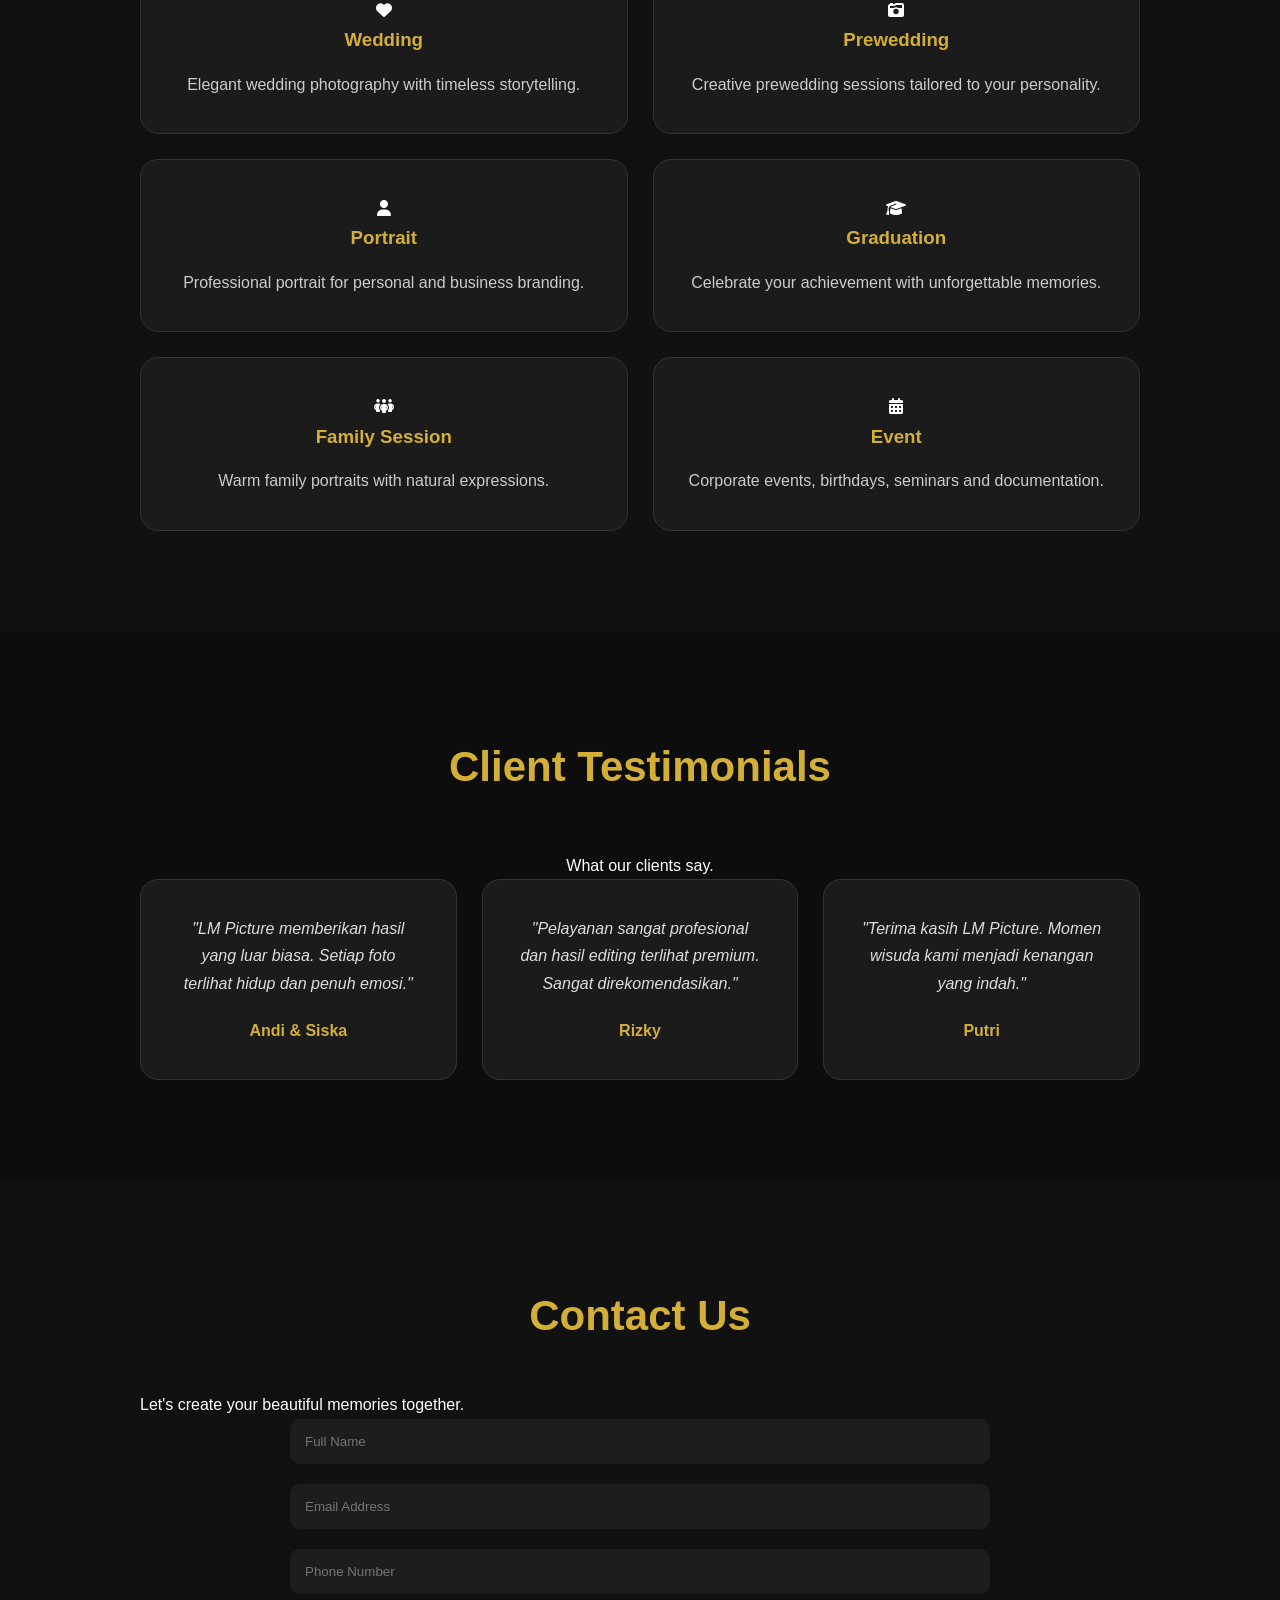
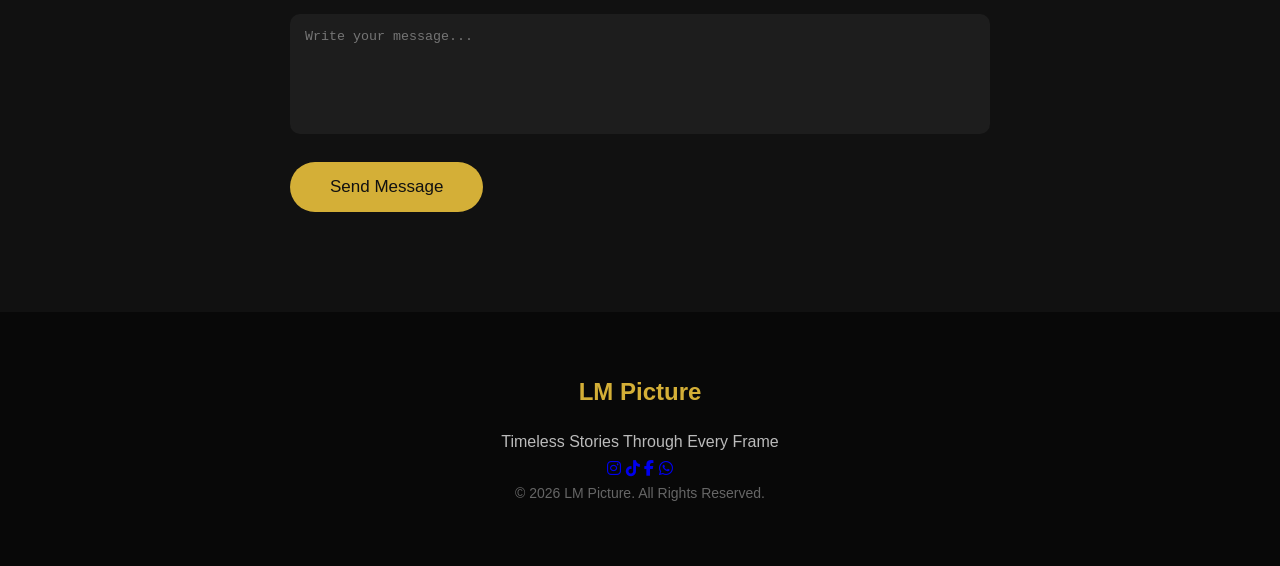
==== commit 0307195a: "Update index.html" ====
--- a/index.html
+++ b/index.html
@@ -1,279 +1,139 @@
-<!DOCTYPE html>
-<html lang="id">
-<head>
-    <meta charset="UTF-8">
-    <meta name="viewport" content="width=device-width, initial-scale=1.0">
+<!DOCTYPE html>  <html lang="id">  
+<head>  <meta charset="UTF-8">  
+<meta name="viewport" content="width=device-width, initial-scale=1.0">  <title>LM Picture | Timeless Stories Through Every Frame</title>  <meta name="description" content="LM Picture - Wedding, Prewedding, Portrait, Graduation, Event & Commercial Photography.">  <meta name="keywords" content="LM Picture, Wedding Photography, Prewedding, Portrait, Graduation, Photographer Indonesia">  <meta name="author" content="LM Picture">  <meta property="og:title" content="LM Picture">  
+<meta property="og:description" content="Timeless Stories Through Every Frame">  
+<meta property="og:type" content="website">  
+<meta property="og:image" content="images/hero.jpg">  <link rel="icon" href="images/favicon.png">  <link rel="stylesheet" href="style.css">  <link rel="preconnect" href="https://fonts.googleapis.com">  
+<link rel="preconnect" href="https://fonts.gstatic.com" crossorigin>  <link href="https://fonts.googleapis.com/css2?family=Poppins:wght@300;400;500;600;700;800&display=swap" rel="stylesheet">  <link rel="stylesheet"  
+href="https://cdnjs.cloudflare.com/ajax/libs/font-awesome/6.5.2/css/all.min.css">  </head>  <body>  <header>  <div class="container header-container">  <div class="logo">  
+LM Picture  
+</div>  <div class="menu-toggle" id="menu-toggle">  
+<i class="fa-solid fa-bars"></i>  
+</div>  <nav id="nav">  <a href="#home">Home</a>
 
-    <title>LM Picture | Timeless Stories Through Every Frame</title>
+<a href="#about">About</a>
 
-    <meta name="description" content="LM Picture - Luxury Wedding, Prewedding, Portrait, Graduation & Event Photography.">
+<a href="#gallery">Gallery</a>
 
-    <!-- Google Search Console -->
-    <!-- BIARKAN META VERIFIKASI YANG SUDAH ADA DI SINI -->
+<a href="#services">Services</a>
 
-    <link rel="stylesheet" href="style.css">
+<a href="#testimonials">Testimonials</a>
 
-    <!-- Font Awesome -->
-    <link rel="stylesheet"
-    href="https://cdnjs.cloudflare.com/ajax/libs/font-awesome/6.5.2/css/all.min.css">
+<a href="#contact">Contact</a>
 
-</head>
+</nav>  </div>  </header>  <section id="home" class="hero">  <div class="hero-overlay"></div>  <div class="hero-content">  <h1>  
+Timeless Stories<br>  
+Through Every Frame  
+</h1>  <p>  Luxury Wedding • Prewedding • Portrait • Graduation • Event Photography
 
-<body>
+</p>  <div class="hero-button">  <button id="explore">  
+Explore Gallery  
+</button>  </div>  </div>  </section>  <section id="about" class="about fade">  <div class="container">  <h2>About LM Picture</h2>  <div class="about-grid">  <div>  <p>  LM Picture adalah studio fotografi profesional yang menghadirkan karya elegan dengan sentuhan sinematik untuk mengabadikan setiap momen berharga.
 
-<header>
+</p>  <p>  Kami percaya bahwa setiap foto memiliki cerita. Oleh karena itu setiap sesi dilakukan dengan detail, kenyamanan, dan kualitas terbaik.
 
-    <div class="logo">
-        LM Picture
-    </div>
+</p>  </div>  <div class="about-box">  <div>  <h3>500+</h3>  <span>Happy Clients</span>
 
-    <div class="menu-toggle" id="menu-toggle">
-        <i class="fa-solid fa-bars"></i>
-    </div>
+</div>  <div>  <h3>8+</h3>  <span>Years Experience</span>
 
-    <nav id="nav">
+</div>  <div>  <h3>1000+</h3>  <span>Projects</span>
 
-        <a href="#home">Home</a>
-        <a href="#about">About</a>
-        <a href="#gallery">Gallery</a>
-        <a href="#services">Services</a>
-        <a href="#contact">Contact</a>
+</div>  <div>  <h3>100%</h3>  <span>Satisfaction</span>
 
-    </nav>
+</div>  </div>  </div>  </div>  </section>  <section id="gallery" class="gallery fade">  <div class="container">  <h2>Our Gallery</h2>  <p class="section-text">  Every frame tells a timeless story.
 
-</header>
+</p>  <div class="gallery-grid">  <div class="item">  
+<img src="images/gallery1.jpg" alt="Wedding">  
+</div>  <div class="item">  
+<img src="images/gallery2.jpg" alt="Prewedding">  
+</div>  <div class="item">  
+<img src="images/gallery3.jpg" alt="Portrait">  
+</div>  <div class="item">  
+<img src="images/gallery4.jpg" alt="Graduation">  
+</div>  <div class="item">  
+<img src="images/gallery5.jpg" alt="Event">  
+</div>  <div class="item">  
+<img src="images/gallery6.jpg" alt="Photography">  
+</div>  </div>  </div>  </section>  
+<section id="services" class="services fade">  <div class="container">  <h2>Our Services</h2>  <p class="section-text">  Professional photography services with premium quality.
 
-<section id="home" class="hero">
+</p>  <div class="service-grid">  <div class="card">  <i class="fa-solid fa-heart"></i>
 
-    <div class="hero-content">
+<h3>Wedding</h3>  <p>  Elegant wedding photography with timeless storytelling.
 
-        <h1>Timeless Stories Through Every Frame</h1>
+</p>  </div>  <div class="card">  <i class="fa-solid fa-camera-retro"></i>
 
-        <p>
-            Luxury Wedding • Portrait • Graduation • Event Photography
-        </p>
+<h3>Prewedding</h3>  <p>  Creative prewedding sessions tailored to your personality.
 
-        <button id="explore">
-            Explore Gallery
-        </button>
+</p>  </div>  <div class="card">  <i class="fa-solid fa-user"></i>
 
-    </div>
+<h3>Portrait</h3>  <p>  Professional portrait for personal and business branding.
 
-</section>
+</p>  </div>  <div class="card">  <i class="fa-solid fa-graduation-cap"></i>
 
-<section id="about" class="about">
+<h3>Graduation</h3>  <p>  Celebrate your achievement with unforgettable memories.
 
-    <div class="container">
+</p>  </div>  <div class="card">  <i class="fa-solid fa-people-group"></i>
 
-        <h2>About LM Picture</h2>
+<h3>Family Session</h3>  <p>  Warm family portraits with natural expressions.
 
-        <p>
-            LM Picture adalah studio fotografi yang berfokus pada Wedding,
-            Prewedding, Engagement, Portrait, Graduation, Family Session,
-            serta berbagai momen berharga lainnya.
-        </p>
+</p>  </div>  <div class="card">  <i class="fa-solid fa-calendar-days"></i>
 
-        <p>
-            Kami percaya setiap foto bukan sekadar gambar,
-            tetapi cerita yang akan dikenang seumur hidup.
-        </p>
+<h3>Event</h3>  <p>  Corporate events, birthdays, seminars and documentation.
 
-    </div>
+</p>  </div>  </div>  </div>  </section>  <section id="testimonials" class="testimonials fade">  <div class="container">  <h2>Client Testimonials</h2>  <p class="section-text">  What our clients say.
 
-</section>
+</p>  <div class="testimonial-grid">  <div class="testimonial-card">  <p>  "LM Picture memberikan hasil yang luar biasa.
+Setiap foto terlihat hidup dan penuh emosi."
 
-<section id="gallery" class="gallery">
+</p>  <h4>Andi & Siska</h4>  </div>  <div class="testimonial-card">  <p>  "Pelayanan sangat profesional dan hasil editing
+terlihat premium. Sangat direkomendasikan."
 
-    <h2>Our Gallery</h2>
+</p>  <h4>Rizky</h4>  </div>  <div class="testimonial-card">  <p>  "Terima kasih LM Picture.
+Momen wisuda kami menjadi kenangan yang indah."
 
-    <div class="gallery-grid">
+</p>  <h4>Putri</h4>  </div>  </div>  </div>  </section>  <section id="contact" class="contact fade">  <div class="container">  <h2>Contact Us</h2>  <p class="section-text">  Let's create your beautiful memories together.
 
-        <div class="item">
-            <img src="images/gallery1.jpg" alt="Wedding Photography">
-        </div>
+</p>  <form id="contact-form">  <input  
+type="text"  
+placeholder="Full Name"  
+required>
 
-        <div class="item">
-            <img src="images/gallery2.jpg" alt="Prewedding Photography">
-        </div>
+<input  
+type="email"  
+placeholder="Email Address"  
+required>
 
-        <div class="item">
-            <img src="images/gallery3.jpg" alt="Portrait Photography">
-        </div>
+<input  
+type="text"  
+placeholder="Phone Number">
 
-        <div class="item">
-            <img src="images/gallery4.jpg" alt="Graduation Photography">
-        </div>
+<textarea  
+rows="6"  
+placeholder="Write your message..."  
+required></textarea>  <button type="submit">  Send Message
 
-    </div>
+</button>  </form>  </div>  </section>  
+<footer>  <div class="container">  <h2>LM Picture</h2>  <p class="footer-text">  Timeless Stories Through Every Frame
 
-</section>
+</p>  <div class="footer-social">  <a href="https://instagram.com/" target="_blank" aria-label="Instagram">  
+<i class="fa-brands fa-instagram"></i>  
+</a>  <a href="https://www.tiktok.com/" target="_blank" aria-label="TikTok">  
+<i class="fa-brands fa-tiktok"></i>  
+</a>  <a href="https://www.facebook.com/" target="_blank" aria-label="Facebook">  
+<i class="fa-brands fa-facebook-f"></i>  
+</a>  <a href="https://wa.me/6285184299848" target="_blank" aria-label="WhatsApp">  
+<i class="fa-brands fa-whatsapp"></i>  
+</a>  </div>  <p class="copyright">  © 2026 LM Picture. All Rights Reserved.
 
-<section id="services" class="services">
-
-    <h2>Our Services</h2>
-
-    <div class="service-grid">
-
-        <div class="card">
-
-            <h3>Wedding</h3>
-
-            <p>
-                Mengabadikan hari bahagia Anda dengan hasil foto elegan,
-                mewah, dan penuh cerita.
-            </p>
-
-        </div>
-
-        <div class="card">
-
-            <h3>Prewedding</h3>
-
-            <p>
-                Konsep romantis sesuai karakter pasangan
-                dengan sentuhan artistik.
-            </p>
-
-        </div>
-
-        <div class="card">
-
-            <h3>Portrait</h3>
-
-            <p>
-                Personal, Family, maupun Professional Portrait
-                dengan pencahayaan premium.
-            </p>
-
-        </div>
-
-        <div class="card">
-
-            <h3>Graduation</h3>
-
-            <p>
-                Rayakan pencapaian terbaik Anda
-                dengan dokumentasi yang berkesan.
-            </p>
-
-        </div>
-
-    </div>
-
-</section>
-
-<section class="testimonials">
-
-    <h2>Client Testimonials</h2>
-
-    <div class="testimonial-grid">
-
-        <div class="testimonial-card">
-
-            <p>
-                "Hasil fotonya luar biasa. Setiap momen terasa hidup kembali."
-            </p>
-
-            <h4>— Andi & Siska</h4>
-
-        </div>
-
-        <div class="testimonial-card">
-
-            <p>
-                "Editing sangat elegan dan profesional.
-                Sangat puas dengan hasilnya."
-            </p>
-
-            <h4>— Rizky & Nanda</h4>
-
-        </div>
-
-        <div class="testimonial-card">
-
-            <p>
-                "Pelayanan ramah dan hasil fotonya premium.
-                Recommended!"
-            </p>
-
-            <h4>— Fajar</h4>
-
-        </div>
-
-    </div>
-
-</section>
-
-<section id="contact" class="contact">
-
-    <div class="container">
-
-        <h2>Contact Us</h2>
-
-        <form>
-
-            <input
-            type="text"
-            placeholder="Nama Anda"
-            required>
-
-            <input
-            type="email"
-            placeholder="Email"
-            required>
-
-            <textarea
-            rows="6"
-            placeholder="Pesan Anda"></textarea>
-
-            <button type="submit">
-                Kirim Pesan
-            </button>
-
-        </form>
-
-    </div>
-
-</section>
-
-<footer>
-
-    <h2>LM Picture</h2>
-
-    <p>
-        Timeless Stories Through Every Frame
-    </p>
-
-    <div class="footer-links">
-
-        <a href="#">Instagram</a>
-
-        <a href="https://wa.me/6285184299848" target="_blank">
-            WhatsApp
-        </a>
-
-        <a href="#">TikTok</a>
-
-    </div>
-
-    <p class="copyright">
-        © 2026 LM Picture. All Rights Reserved.
-    </p>
-
-</footer>
-
-<a
-href="https://wa.me/6285184299848"
-class="whatsapp-float"
-target="_blank"
-rel="noopener"
+</p>  </div>  </footer>  <a  
+href="https://wa.me/6285184299848"  
+class="whatsapp-float"  
+target="_blank"  
+rel="noopener"  
 aria-label="WhatsApp">
 
 <i class="fa-brands fa-whatsapp"></i>
 
-</a>
-
-<script src="script.js"></script>
-
-</body>
+</a>  <script src="script.js"></script>  </body>  
 </html>
--- a/style.css
+++ b/style.css
@@ -1,36 +1,29 @@
-/* =======================================
-   LM Picture v1.0
-   Luxury Photography Website
-======================================= */
-
-/* ===== RESET ===== */
-
 *{
     margin:0;
     padding:0;
     box-sizing:border-box;
-}
-
-html{
     scroll-behavior:smooth;
 }
 
 body{
     font-family:Arial, Helvetica, sans-serif;
     background:#0d0d0d;
-    color:#ffffff;
+    color:#fff;
     line-height:1.7;
 }
 
-/* ===== CONTAINER ===== */
-
-.container{
-    width:90%;
-    max-width:1200px;
-    margin:auto;
-}
-
-/* ===== HEADER ===== */
+img{
+    max-width:100%;
+    display:block;
+}
+
+a{
+    text-decoration:none;
+}
+
+/* ===========================
+   HEADER
+=========================== */
 
 header{
     position:fixed;
@@ -41,28 +34,26 @@
     display:flex;
     justify-content:space-between;
     align-items:center;
-    background:rgba(0,0,0,.55);
-    backdrop-filter:blur(12px);
-    z-index:1000;
+    background:rgba(0,0,0,.75);
+    backdrop-filter:blur(10px);
+    z-index:999;
 }
 
 .logo{
     font-size:28px;
     font-weight:bold;
+    color:#d4af37;
     letter-spacing:2px;
-    color:#d4af37;
 }
 
 nav{
     display:flex;
-    gap:28px;
+    gap:30px;
 }
 
 nav a{
-    color:#ffffff;
-    text-decoration:none;
-    transition:.3s;
-    font-size:16px;
+    color:#fff;
+    transition:.3s;
 }
 
 nav a:hover{
@@ -71,31 +62,25 @@
 
 .menu-toggle{
     display:none;
-    font-size:30px;
-    color:white;
+    font-size:28px;
     cursor:pointer;
-}
-
-/* ===== HERO ===== */
+    color:#fff;
+}
+
+/* ===========================
+   HERO
+=========================== */
 
 .hero{
-    min-height:100vh;
+    height:100vh;
     display:flex;
     justify-content:center;
     align-items:center;
     text-align:center;
-    padding:120px 20px;
-
+    padding:20px;
     background:
-    linear-gradient(
-        rgba(0,0,0,.60),
-        rgba(0,0,0,.60)
-    ),
-
-    url("https://images.unsplash.com/photo-1511285560929-80b456fea0bc?auto=format&fit=crop&w=1600&q=80");
-
-    background-size:cover;
-    background-position:center;
+    linear-gradient(rgba(0,0,0,.65),rgba(0,0,0,.65)),
+    url("images/hero.jpg") center/cover;
 }
 
 .hero-content{
@@ -105,161 +90,116 @@
 .hero h1{
     font-size:60px;
     margin-bottom:20px;
-    line-height:1.2;
 }
 
 .hero p{
-    color:#dddddd;
+    color:#ddd;
     font-size:20px;
-    margin-bottom:35px;
-}
-
-.hero-buttons{
-    display:flex;
-    justify-content:center;
-    gap:20px;
-    flex-wrap:wrap;
-}
-
-button,
-.btn-secondary{
-
-    padding:15px 35px;
-
+    margin-bottom:40px;
+}
+
+button{
+    padding:15px 40px;
     border:none;
-
-    border-radius:40px;
-
-    text-decoration:none;
-
+    background:#d4af37;
+    color:#111;
+    font-size:17px;
     cursor:pointer;
-
-    transition:.3s;
-
-    font-size:16px;
-}
-
-button{
-    background:#d4af37;
-    color:black;
+    border-radius:50px;
+    transition:.3s;
 }
 
 button:hover{
-    transform:translateY(-4px);
-}
-
-.btn-secondary{
-    border:2px solid #d4af37;
-    color:#d4af37;
-}
-
-.btn-secondary:hover{
-    background:#d4af37;
-    color:black;
-}
-/* =======================================
+    transform:translateY(-3px);
+}
+
+/* ===========================
+   SECTION
+=========================== */
+
+section{
+    padding:100px 8%;
+}
+
+.container{
+    max-width:1000px;
+    margin:auto;
+}
+
+/* ===========================
    ABOUT
-======================================= */
+=========================== */
 
 .about{
-    padding:100px 0;
-    background:#111111;
+    background:#111;
+    text-align:center;
 }
 
 .about h2{
-    text-align:center;
+    color:#d4af37;
     font-size:42px;
-    color:#d4af37;
-    margin-bottom:30px;
+    margin-bottom:25px;
 }
 
 .about p{
-    max-width:900px;
-    margin:20px auto;
-    text-align:center;
-    color:#d0d0d0;
-    font-size:18px;
-    line-height:1.9;
-}
-
-/* =======================================
+    color:#ccc;
+    margin-bottom:20px;
+}
+
+/* ===========================
    GALLERY
-======================================= */
+=========================== */
 
 .gallery{
-    padding:100px 0;
-    background:#0d0d0d;
+    text-align:center;
 }
 
 .gallery h2{
-    text-align:center;
+    color:#d4af37;
     font-size:42px;
-    color:#d4af37;
-}
-
-.section-subtitle{
-    text-align:center;
-    color:#bdbdbd;
-    margin:15px 0 45px;
-    font-size:18px;
+    margin-bottom:50px;
 }
 
 .gallery-grid{
     display:grid;
-    grid-template-columns:repeat(auto-fit,minmax(280px,1fr));
+    grid-template-columns:repeat(2,1fr);
     gap:25px;
 }
 
-.gallery-item{
+.item{
     overflow:hidden;
     border-radius:18px;
-    cursor:pointer;
-    position:relative;
-}
-
-.gallery-item img{
+}
+
+.item img{
     width:100%;
-    height:350px;
+    height:320px;
     object-fit:cover;
-    display:block;
-    transition:transform .5s ease;
-}
-
-.gallery-item:hover img{
+    transition:.5s;
+}
+
+.item:hover img{
     transform:scale(1.08);
 }
 
-.gallery-item::after{
-    content:"";
-    position:absolute;
-    inset:0;
-    background:rgba(212,175,55,.15);
-    opacity:0;
-    transition:.4s;
-}
-
-.gallery-item:hover::after{
-    opacity:1;
-}
-/* =======================================
+/* ===========================
    SERVICES
-======================================= */
+=========================== */
 
 .services{
-    padding:100px 0;
-    background:#111111;
+    background:#111;
+    text-align:center;
 }
 
 .services h2{
-    text-align:center;
+    color:#d4af37;
     font-size:42px;
-    color:#d4af37;
+    margin-bottom:50px;
 }
 
 .service-grid{
-    margin-top:50px;
     display:grid;
-    grid-template-columns:repeat(auto-fit,minmax(250px,1fr));
+    grid-template-columns:repeat(2,1fr);
     gap:25px;
 }
 
@@ -267,14 +207,13 @@
     background:#1b1b1b;
     padding:35px;
     border-radius:18px;
-    border:1px solid rgba(212,175,55,.15);
-    transition:.35s;
+    border:1px solid #333;
+    transition:.3s;
 }
 
 .card:hover{
     transform:translateY(-8px);
     border-color:#d4af37;
-    box-shadow:0 15px 35px rgba(212,175,55,.18);
 }
 
 .card h3{
@@ -283,29 +222,26 @@
 }
 
 .card p{
-    color:#d6d6d6;
-}
-
-
-/* =======================================
+    color:#ccc;
+}
+
+/* ===========================
    TESTIMONIAL
-======================================= */
+=========================== */
 
 .testimonials{
-    padding:100px 0;
-    background:#0d0d0d;
+    text-align:center;
 }
 
 .testimonials h2{
-    text-align:center;
+    color:#d4af37;
     font-size:42px;
-    color:#d4af37;
     margin-bottom:50px;
 }
 
 .testimonial-grid{
     display:grid;
-    grid-template-columns:repeat(auto-fit,minmax(280px,1fr));
+    grid-template-columns:repeat(auto-fit,minmax(250px,1fr));
     gap:25px;
 }
 
@@ -313,8 +249,8 @@
     background:#1b1b1b;
     padding:35px;
     border-radius:18px;
-    border:1px solid rgba(212,175,55,.15);
-    transition:.35s;
+    border:1px solid #333;
+    transition:.3s;
 }
 
 .testimonial-card:hover{
@@ -323,74 +259,68 @@
 }
 
 .testimonial-card p{
-    color:#d6d6d6;
-    line-height:1.8;
+    color:#ddd;
     font-style:italic;
 }
 
 .testimonial-card h4{
+    color:#d4af37;
     margin-top:20px;
-    color:#d4af37;
-}
-
-
-/* =======================================
+}
+
+/* ===========================
    CONTACT
-======================================= */
+=========================== */
 
 .contact{
-    padding:100px 0;
-    background:#111111;
+    background:#111;
 }
 
 .contact h2{
     text-align:center;
+    color:#d4af37;
+    margin-bottom:40px;
     font-size:42px;
-    color:#d4af37;
 }
 
 form{
     max-width:700px;
-    margin:50px auto 0;
-    display:flex;
-    flex-direction:column;
-    gap:20px;
+    margin:auto;
 }
 
 input,
 textarea{
-    padding:16px;
+    width:100%;
+    padding:15px;
+    margin-bottom:20px;
     border:none;
-    border-radius:12px;
-    background:#1c1c1c;
-    color:white;
-    font-size:16px;
-}
-
-input:focus,
-textarea:focus{
-    outline:2px solid #d4af37;
-}
-
-
-/* =======================================
+    border-radius:10px;
+    background:#1d1d1d;
+    color:#fff;
+    outline:none;
+}
+
+textarea{
+    resize:none;
+}
+
+/* ===========================
    FOOTER
-======================================= */
+=========================== */
 
 footer{
     background:#080808;
-    padding:70px 0;
+    padding:60px 8%;
     text-align:center;
 }
 
 footer h2{
     color:#d4af37;
-    font-size:36px;
+    margin-bottom:15px;
 }
 
 footer p{
-    color:#bdbdbd;
-    margin-top:12px;
+    color:#bbb;
 }
 
 .footer-links{
@@ -398,8 +328,7 @@
 }
 
 .footer-links a{
-    color:white;
-    text-decoration:none;
+    color:#fff;
     margin:0 15px;
     transition:.3s;
 }
@@ -409,43 +338,39 @@
 }
 
 .copyright{
-    margin-top:30px;
+    color:#666;
     font-size:14px;
-    color:#777;
-}
-
-
-/* =======================================
+}
+
+/* ===========================
    WHATSAPP
-======================================= */
-
-.wa-button{
+=========================== */
+
+.whatsapp-float{
     position:fixed;
     right:20px;
     bottom:20px;
     width:65px;
     height:65px;
+    background:#25D366;
+    color:#fff;
     border-radius:50%;
-    background:#25D366;
-    color:white;
-    text-decoration:none;
     display:flex;
+    align-items:center;
     justify-content:center;
-    align-items:center;
-    font-size:30px;
-    box-shadow:0 8px 20px rgba(0,0,0,.35);
+    font-size:34px;
+    box-shadow:0 10px 25px rgba(0,0,0,.35);
     transition:.3s;
     z-index:999;
 }
 
-.wa-button:hover{
+.whatsapp-float:hover{
     transform:scale(1.1);
 }
 
-
-/* =======================================
-   SCROLL ANIMATION
-======================================= */
+/* ===========================
+   ANIMATION
+=========================== */
 
 .fade{
     opacity:0;
@@ -458,98 +383,50 @@
     transform:translateY(0);
 }
 
-
-/* =======================================
-   MOBILE RESPONSIVE
-======================================= */
-
-@media (max-width:768px){
-
-    header{
-        padding:18px 6%;
-    }
-
-    .menu-toggle{
-        display:block;
-        z-index:1001;
-    }
-
-    nav{
-        display:none;
-        flex-direction:column;
-        position:absolute;
-        top:75px;
-        left:0;
-        width:100%;
-        background:#111111;
-        padding:20px 0;
-        text-align:center;
-    }
-
-    nav.active{
-        display:flex;
-    }
-
-    nav a{
-        margin:12px 0;
-    }
-
-    .hero h1{
-        font-size:42px;
-    }
-
-    .hero p{
-        font-size:18px;
-    }
-
-    .hero-buttons{
-        flex-direction:column;
-        align-items:center;
-    }
-
-    .gallery-item img{
-        height:250px;
-    }.whatsapp-float {
-    position: fixed;
-    bottom: 20px;
-    right: 20px;
-    background: #25D366;
-    color: white;
-    padding: 14px 20px;
-    border-radius: 50px;
-    text-decoration: none;
-    font-weight: bold;
-    font-family: Arial, sans-serif;
-    box-shadow: 0 4px 12px rgba(0,0,0,.3);
-    z-index: 9999;
-    transition: 0.3s;
-}
-
-.whatsapp-float:hover {
-    background: #1ebe5d;
-    transform: scale(1.05);
-}.whatsapp-float{
-    position:fixed;
-    width:60px;
-    height:60px;
-    bottom:25px;
-    right:25px;
-    background:#25D366;
-    color:#fff;
-    border-radius:50%;
+/* ===========================
+   MOBILE
+=========================== */
+
+@media(max-width:768px){
+
+.menu-toggle{
+    display:block;
+}
+
+nav{
+    display:none;
+    position:absolute;
+    top:75px;
+    left:0;
+    width:100%;
+    background:#111;
+    flex-direction:column;
+    text-align:center;
+    padding:20px 0;
+}
+
+nav.active{
     display:flex;
-    justify-content:center;
-    align-items:center;
-    text-decoration:none;
-    font-size:32px;
-    box-shadow:0 5px 15px rgba(0,0,0,.3);
-    z-index:9999;
-    transition:.3s;
-}
-
-.whatsapp-float:hover{
-    transform:scale(1.1);
-    background:#20ba5a;
-}
-
-}
+}
+
+.hero h1{
+    font-size:38px;
+}
+
+.hero p{
+    font-size:17px;
+}
+
+.gallery-grid{
+    grid-template-columns:1fr;
+}
+
+.service-grid{
+    grid-template-columns:1fr;
+}
+
+section{
+    padding:80px 6%;
+}
+
+}
